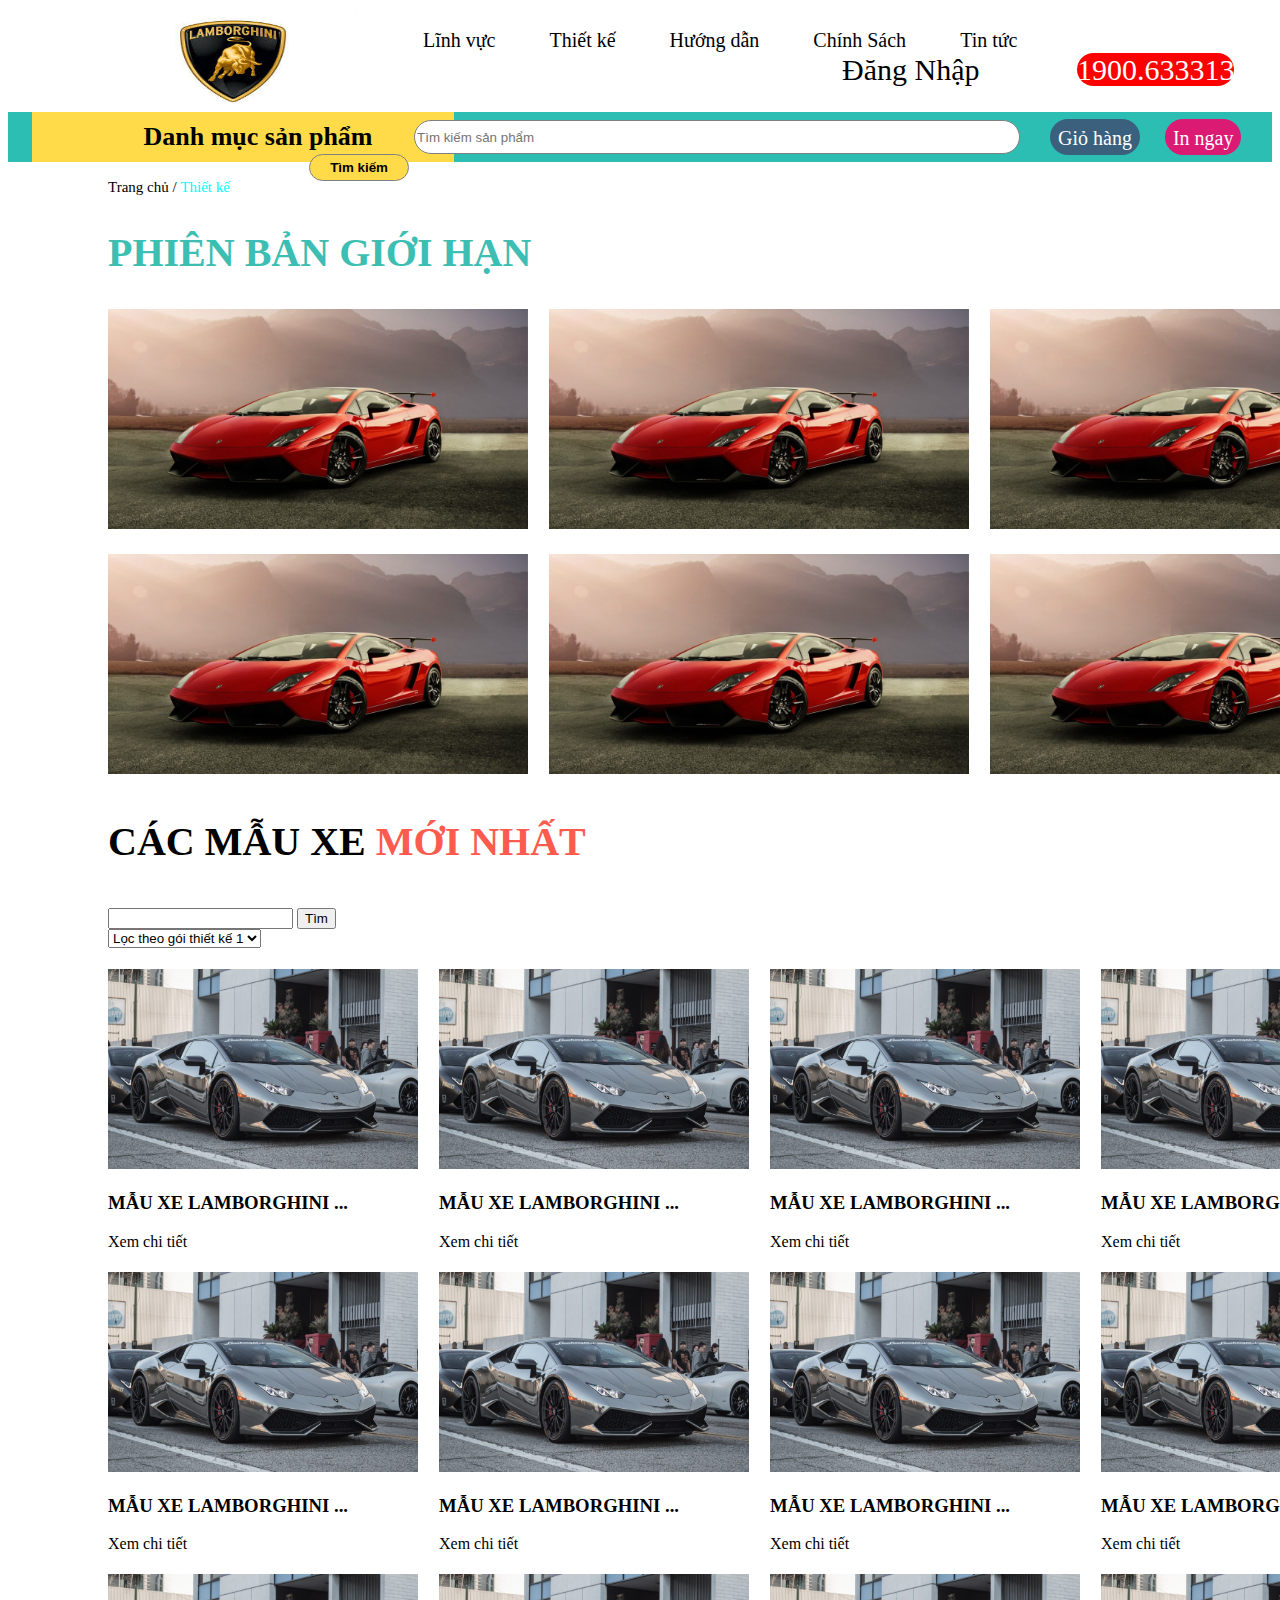
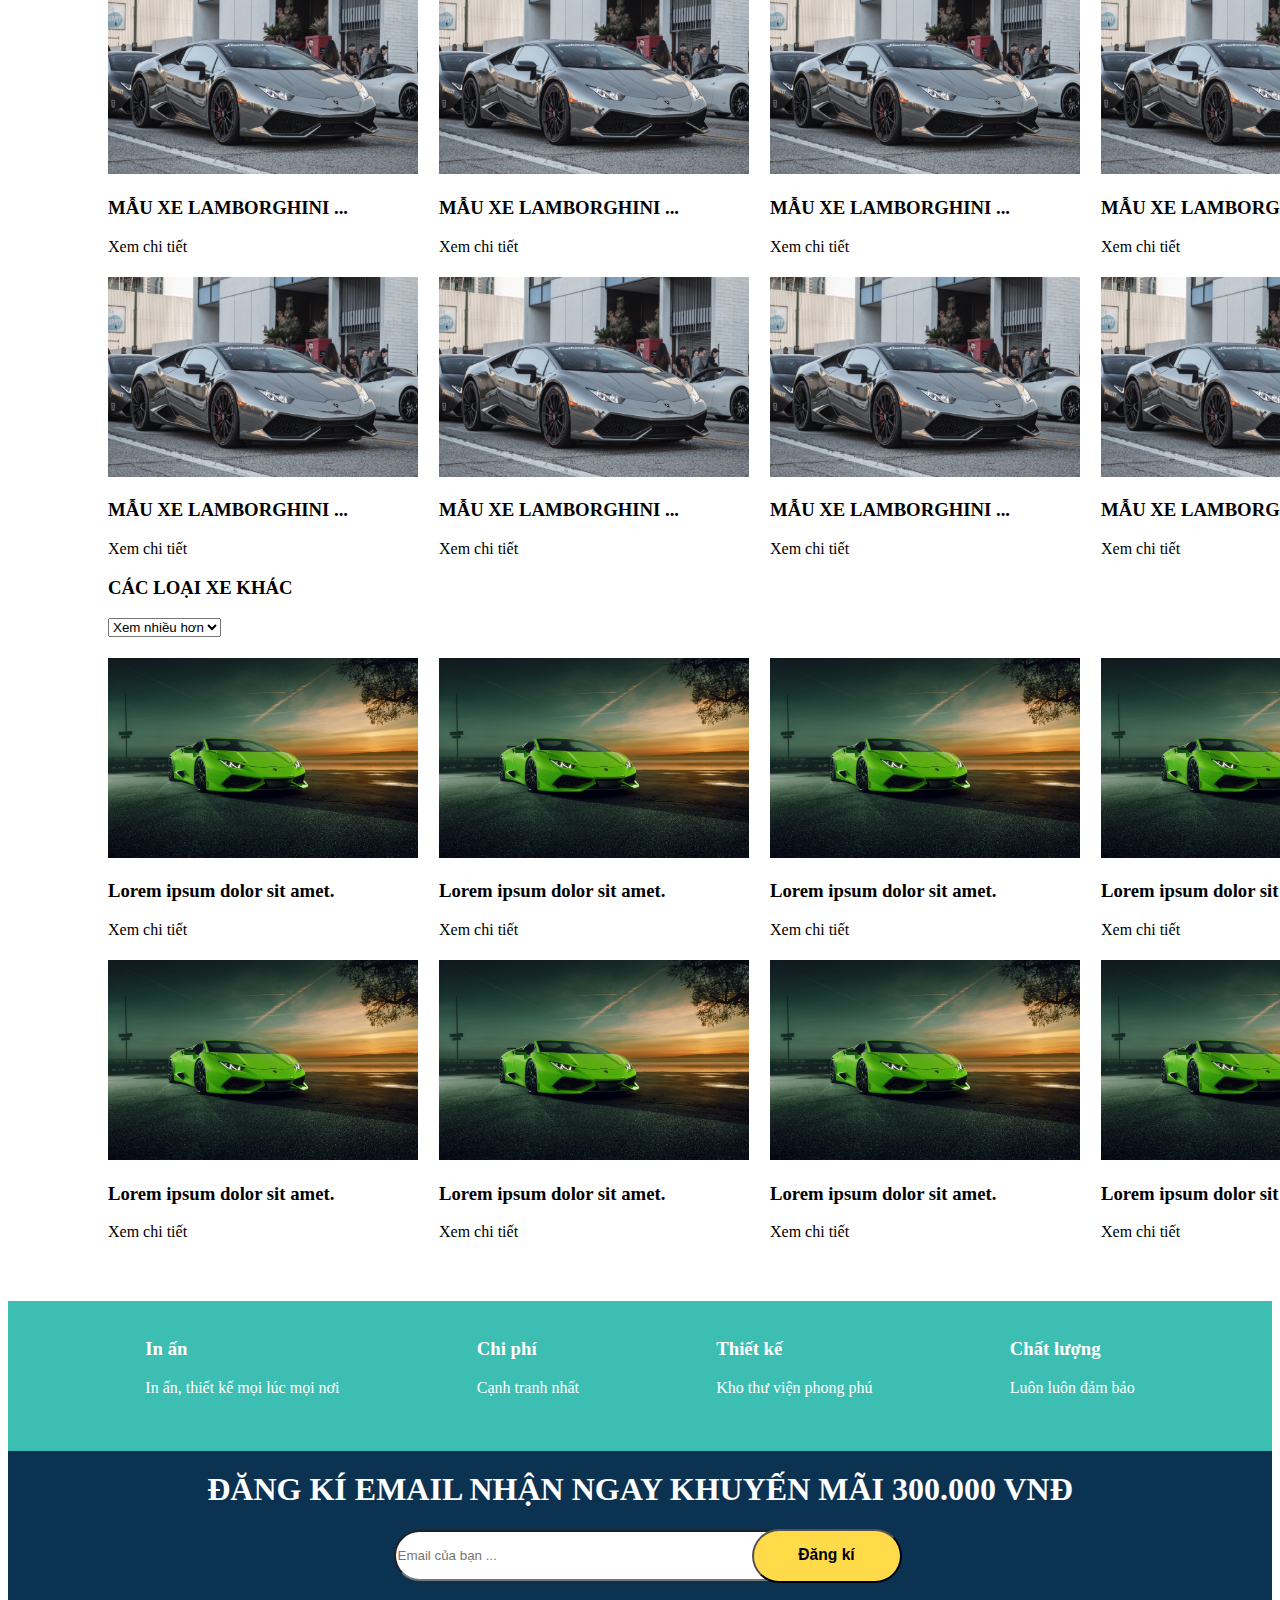
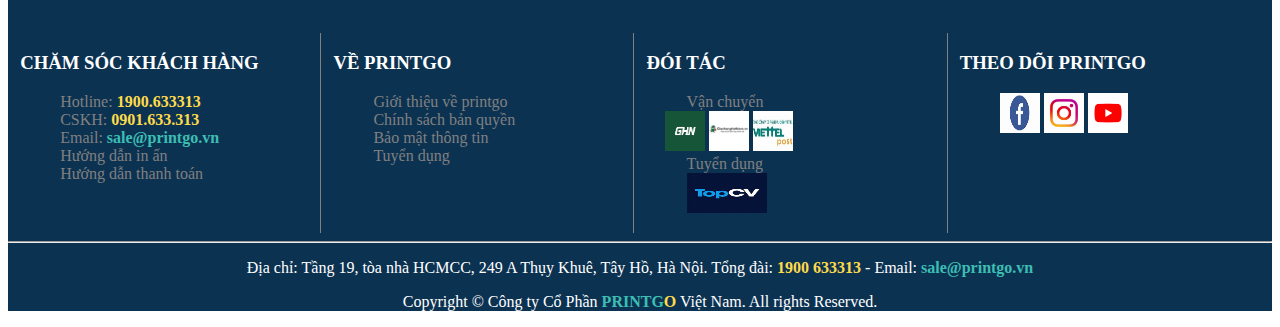
==== index.html @ fec05b0a "first commit" ====
<!DOCTYPE html>
<html lang="en">
<head>
    <meta charset="UTF-8">
    <meta name="viewport" content="width=device-width, initial-scale=1.0">
    <title>Bài Tập</title>
    <link rel="stylesheet" href="styles/styles.css">
</head>
<body>
    <!--  Phần HEADER  -->
    <header class="header">
        <div id="headerTop">
            <div class="logo">
                <img src="images/logolambo.jpg" alt="" width="250px" height="100px">
            </div>
            <div class="menu">
                <ul class="menuHeader">
                   <li > <a href="#">Lĩnh vực</a> 
                        
                   </li>
                   <li> <a href="#">Thiết kế</a> </li>
                   <li> <a href="#">Hướng dẫn</a> </li>
                   <li> <a href="#">Chính Sách</a> </li>
                   <li> <a href="#">Tin tức</a> </li>
                </ul>
            </div>
            <div class="login">
                <div class="loginLeft">
                    <a href="#">
                        Đăng Nhập
                    </a>
                </div>
                <div class="loginContact">
                    <a href="#"> 1900.633313 </a>
                </div>
            </div>
        </div>
        <div class="headerBottom">
            <div class="list">
                <a href="#"> <i class="fa fa-bars" aria-hidden="true"></i><b>Danh mục sản phẩm</b> </a>
            </div>
           <div class="headerRight">
                <div class="search">
                    <form id="searchFomr" action="">
                            <input id="searchInput" type="text" name="search" placeholder="Tìm kiếm sản phẩm">
                            <button id="searchButton">
                                <b>Tìm kiếm</b>
                            </button>
                    </form>
                </div>
                <div class="order">
                    <a class="textOrderPrint"  href="#"> Giỏ hàng </a>
                </div>
                <div class="print">
                        <a class="textOrderPrint" href="#"> In ngay </a>
                </div>
           </div>
        </div>
    
    </header>
    <!-- Hết phần HEADER -->
    <!-- BODY CONTENT -->
    <div class="bodyContent">
        <div class="home">
            <ul class="homeTop">
                <li>
                    <a href="#"> Trang chủ  / </a>
                </li>
                <li>
                    <a href="#"> <span id="design">Thiết kế</span> </a>
                </li>   
            </ul>
        </div>
        <div class="titleProduct">
            <h2 >
                PHIÊN BẢN GIỚI HẠN
            </h2>
        </div>
        <!--  contentOne  -->
        <div class="contentOne">
            <div class="rowOne">
                <div class="productOne">
                    <div class="productOneImg">
                        <a href="#"><img src="images/2.jpg" alt="siêu xe" width="420px" height="220px" >
                            <div class="oneImgTitle">

                            </div>
                        </a>
                    </div>
                    
                </div>
                <div class="productTwo">
                    <a href="#"><img src="images/2.jpg" alt="siêu xe" width="420px" height="220px"></a>
                </div>
                <div class="productThree">
                    <a href="#"><img src="images/2.jpg" alt="siêu xe"width="420px" height="220px"></a>
                </div>
            </div>
            <div class="rowTwo">
                <div class="productFour">
                    <a href="#"><img src="images/2.jpg" alt="siêu xe"width="420px" height="220px"></a>
                </div>
                <div class="productFive">
                    <a href="#"><img src="images/2.jpg" alt="siêu xe" width="420px" height="220px"></a>
                </div>
                <div class="productSix">
                    <a href="#"><img src="images/2.jpg" alt="siêu xe" width="420px" height="220px"></a>
                </div>
            </div>
            
        </div>
        <!-- END contentOne -->
        <!-- contentTwo -->
        <div class="contentTwo">
            <div class="contentTwoTop">
                <div class="titleLeft">
                    <h3> CÁC MẪU XE <span id="styleTitle">MỚI NHẤT</span> </h3>
                </div>
                <div class="titleRight">
                    
                        <form class="searchLeft" action="">
                            <input type="text" name="click">
                            <button>Tìm</button>
                        </form>
                    
                    <div class="titleSelect">
                        <select class="seclectRight" name="" id="">
                            <option value="Lọc theo gói thiết kế 1"> Lọc theo gói thiết kế 1 </option>
                            <option value="Lọc theo gói thiết kế 2">Lọc theo gói thiết kế 2</option>
                            <option value="Lọc theo gói thiết kế 3">Lọc theo gói thiết kế 3</option>
                        </select>
                    </div>
                </div>
            </div>
        </div>
            <div class="contentTwoRow">
                <div class="twoRowOne">
                    <div class="twoProductOne">
                        <div class="twoProductImg">
                            <a href="#"><img src="images/3.jpg" alt="siêu xe" width="310px" height="200px"></a>
                        </div>
                        <div class="twoProductTitle">
                            <h3> MẪU XE LAMBORGHINI ...</h3>
                            <div class="titleBottom">
                                <a class="link" href="#"> Xem chi tiết  </a>
                            </div>
                        </div>
                    </div>
                    <div class="twoProductOne">
                        <div class="twoProductImg">
                            <a href="#"><img src="images/3.jpg" alt="siêu xe" width="310px" height="200px"></a>
                        </div>
                        <div class="twoProductTitle">
                            <h3> MẪU XE LAMBORGHINI ...</h3>
                            <div class="titleBottom">
                                <a class="link" href="#"> Xem chi tiết </a>
                            </div>
                        </div>
                    </div>
                    <div class="twoProductOne">
                        <div class="twoProductImg">
                            <a href="#"><img src="images/3.jpg" alt="siêu xe" width="310px" height="200px"></a>
                        </div>
                        <div class="twoProductTitle">
                            <h3> MẪU XE LAMBORGHINI ...</h3>
                            <div class="titleBottom">
                                <a  class="link" href="#"> Xem chi tiết </a>
                            </div>
                        </div>
                    </div>
                    <div class="twoProductOne">
                        <div class="twoProductImg">
                            <a href="#"><img src="images/3.jpg" alt="siêu xe" width="310px" height="200px"></a>
                        </div>
                        <div class="twoProductTitle">
                            <h3> MẪU XE LAMBORGHINI ...</h3>
                            <div class="titleBottom">
                                <a class="link" href="#"> Xem chi tiết </a>
                            </div>
                        </div>
                    </div>
                </div>
                <div class="twoRowOne">
                    <div class="twoProductOne">
                        <div class="twoProductImg">
                            <a href="#"><img src="images/3.jpg" alt="siêu xe" width="310px" height="200px"></a>
                        </div>
                        <div class="twoProductTitle">
                            <h3> MẪU XE LAMBORGHINI ...</h3>
                            <div class="titleBottom">
                                <a class="link" href="#"> Xem chi tiết </a>
                            </div>
                        </div>
                    </div>
                    <div class="twoProductOne">
                        <div class="twoProductImg">
                            <a href="#"><img src="images/3.jpg" alt="siêu xe" width="310px" height="200px"></a>
                        </div>
                        <div class="twoProductTitle">
                            <h3> MẪU XE LAMBORGHINI ...</h3>
                            <div class="titleBottom">
                                <a class="link" href="#"> Xem chi tiết </a>
                            </div>
                        </div>
                    </div>
                    <div class="twoProductOne">
                        <div class="twoProductImg">
                            <a href="#"><img src="images/3.jpg" alt="siêu xe" width="310px" height="200px"></a>
                        </div>
                        <div class="twoProductTitle">
                            <h3> MẪU XE LAMBORGHINI ...</h3>
                            <div class="titleBottom">
                                <a class="link" href="#"> Xem chi tiết </a>
                            </div>
                        </div>
                    </div>
                    <div class="twoProductOne">
                        <div class="twoProductImg">
                            <a href="#"><img src="images/3.jpg" alt="siêu xe" width="310px" height="200px"></a>
                        </div>
                        <div class="twoProductTitle">
                            <h3> MẪU XE LAMBORGHINI ...</h3>
                            <div class="titleBottom">
                                <a class="link" href="#"> Xem chi tiết </a>
                            </div>
                        </div>
                    </div>
                </div>
                <class class="twoRowOne">
                    <div class="twoProductOne">
                        <div class="twoProductImg">
                            <a href="#"><img src="images/3.jpg" alt="siêu xe" width="310px" height="200px"></a>
                        </div>
                        <div class="twoProductTitle">
                            <h3> MẪU XE LAMBORGHINI ...</h3>
                            <div class="titleBottom">
                                <a class="link" href="#"> Xem chi tiết </a>
                            </div>
                        </div>
                    </div>
                    <div class="twoProductOne">
                        <div class="twoProductImg">
                            <a href="#"><img src="images/3.jpg" alt="siêu xe" width="310px" height="200px"></a>
                        </div>
                        <div class="twoProductTitle">
                            <h3> MẪU XE LAMBORGHINI ...</h3>
                            <div class="titleBottom">
                                <a class="link" href="#">Xem chi tiết </a>
                            </div>
                        </div>
                    </div>
                    <div class="twoProductOne">
                        <div class="twoProductImg">
                            <a href="#"><img src="images/3.jpg" alt="siêu xe" width="310px" height="200px"></a>
                        </div>
                        <div class="twoProductTitle">
                            <h3> MẪU XE LAMBORGHINI ...</h3>
                            <div class="titleBottom">
                                <a class="link" href="#"> Xem chi tiết </a>
                            </div>
                        </div>
                    </div>
                    <div class="twoProductOne">
                    <div class="twoProductImg">
                        <a href="#"><img src="images/3.jpg" alt="siêu xe" width="310px" height="200px"></a>
                    </div>
                    <div class="twoProductTitle">
                        <h3> MẪU XE LAMBORGHINI ...</h3>
                        <div class="titleBottom">
                            <a class="link" href="#"> Xem chi tiết</a>
                        </div>
                    </div>
                </div>
                </class>
            </div>
            <div class="twoRowOne">
                    <div class="twoProductOne">
                        <div class="twoProductImg">
                            <a href="#"><img src="images/3.jpg" alt="siêu xe" width="310px" height="200px"></a>
                        </div>
                        <div class="twoProductTitle">
                            <h3> MẪU XE LAMBORGHINI ...</h3>
                            <div class="titleBottom">
                                <a class="link" href="#"> Xem chi tiết </a>
                            </div>
                        </div>
                    </div>
                    <div class="twoProductOne">
                        <div class="twoProductImg">
                            <a href="#"><img src="images/3.jpg" alt="siêu xe" width="310px" height="200px"></a>
                        </div>
                        <div class="twoProductTitle">
                            <h3> MẪU XE LAMBORGHINI ...</h3>
                            <div class="titleBottom">
                                <a class="link" href="#"> Xem chi tiết</a>
                            </div>
                        </div>
                    </div>
                    <div class="twoProductOne">
                        <div class="twoProductImg">
                            <a href="#"><img src="images/3.jpg" alt="siêu xe" width="310px" height="200px"></a>
                        </div>
                        <div class="twoProductTitle">
                            <h3> MẪU XE LAMBORGHINI ...</h3>
                            <div class="titleBottom">
                                <a class="link" href="#"> Xem chi tiết </a>
                            </div>
                        </div>
                    </div>
                    <div class="twoProductOne">
                        <div class="twoProductImg">
                            <a href="#"><img src="images/3.jpg" alt="siêu xe" width="310px" height="200px"></a>
                        </div>
                        <div class="twoProductTitle">
                            <h3> MẪU XE LAMBORGHINI ...</h3>
                            <div class="titleBottom">
                                <a class="link" href="#"> Xem chi tiết </a>
                            </div>
                        </div>
                    </div>
            </div>
        
        <!-- END contentTwo -->
            <!-- contentThree -->
       
        <div class="contentThree">
            <div class="contentThreeTop">
                <div class="threeTopLeft">
                    <h3> CÁC LOẠI XE KHÁC </h3>
                </div>
                <div class="threeTopRight">
                    <div class="contentSeclect">
                         <select name="" id="">
                            <option value="#"> <a  href="#"> Xem nhiều hơn </a></option>
                         </select>
                    </div>
                </div>
            </div>
            <div class="threeRowOne">
                <div class="threeProductOne">
                    <div class="threeProductImg">
                        <a href="#"><img src="images/4.jpg" alt="siêu xe" width="310px" height="200px"></a>
                    </div>
                    <div class="threeproductTitle">
                        <h3> Lorem ipsum dolor sit amet.</h3>
                        <div class="titleDesign">
                            <a class="link" href="#"> Xem chi tiết </a>
                        </div>
                    </div>
                </div>
                <div class="threeProductOne">
                    <div class="threeProductImg">
                        <a href="#"><img src="images/4.jpg" alt="siêu xe" width="310px" height="200px"></a>
                    </div>
                    <div class="threeproductTitle">
                        <h3> Lorem ipsum dolor sit amet.</h3>
                        <div class="titleDesign">
                            <a class="link" href="#"> Xem chi tiết </a>
                        </div>
                    </div>
                </div>
                <div class="threeProductOne">
                    <div class="threeProductImg">
                        <a href="#"><img src="images/4.jpg" alt="siêu xe" width="310px" height="200px"></a>
                    </div>
                    <div class="threeproductTitle">
                        <h3> Lorem ipsum dolor sit amet.</h3>
                        <div class="titleDesign">
                            <a class="link" href="#"> Xem chi tiết </a>
                        </div>
                    </div>
                </div>
                <div class="threeProductOne">
                    <div class="threeProductImg">
                        <a href="#"><img src="images/4.jpg" alt="siêu xe" width="310px" height="200px"></a>
                    </div>
                    <div class="threeproductTitle">
                        <h3> Lorem ipsum dolor sit amet.</h3>
                        <div class="titleDesign">
                            <a class="link" href="#"> Xem chi tiết </a>
                        </div>
                    </div>
                </div>
            </div>
            <div class="threeRowOne">
                <div class="threeProductOne">
                    <div class="threeProductImg">
                        <a href="#"><img src="images/4.jpg" alt="siêu xe" width="310px" height="200px"></a>
                    </div>
                    <div class="threeproductTitle">
                        <h3> Lorem ipsum dolor sit amet.</h3>
                        <div class="titleDesign">
                            <a class="link" href="#"> Xem chi tiết </a>
                        </div>
                    </div>
                </div>
                <div class="threeProductOne">
                    <div class="threeProductImg">
                        <a href="#"><img src="images/4.jpg" alt="siêu xe" width="310px" height="200px"></a>
                    </div>
                    <div class="threeproductTitle">
                        <h3> Lorem ipsum dolor sit amet.</h3>
                        <div class="titleDesign">
                            <a class="link" href="#"> Xem chi tiết </a>
                        </div>
                    </div>
                </div>
                <div class="threeProductOne">
                    <div class="threeProductImg">
                        <a href="#"><img src="images/4.jpg" alt="siêu xe" width="310px" height="200px"></a>
                    </div>
                    <div class="threeproductTitle">
                        <h3> Lorem ipsum dolor sit amet.</h3>
                        <div class="titleDesign">
                            <a class="link" href="#"> Xem chi tiết </a>
                        </div>
                    </div>
                </div>
                <div class="threeProductOne">
                    <div class="threeProductImg">
                        <a href="#"><img src="images/4.jpg" alt="siêu xe" width="310px" height="200px"></a>
                    </div>
                    <div class="threeproductTitle">
                        <h3> Lorem ipsum dolor sit amet.</h3>
                        <div class="titleDesign">
                            <a class="link" href="#"> Xem chi tiết </a>
                        </div>
                    </div>
                </div>
            </div>
        </div>
    </div>
        <!-- END contentThree -->
    </div>
    <!-- END BODY CONTENT  -->
    <!-- FOOTER -->
    <footer class="botWed">
        <div class="footerTop">
            <div class="footerPrint">
                <img src="" alt="">
                <h3> In ấn </h3>
                <p>In ấn, thiết kế mọi lúc mọi nơi</p>
            </div>
            <div class="footerCost">
                <img src="" alt="">
                <h3> Chi phí  </h3>
                <p> Cạnh tranh nhất </p>
            </div>
            <div class="footerDesign">
                <img src="" alt="">
                <h3> Thiết kế  </h3>
                <p> Kho thư viện phong phú </p>
            </div>
            <div class="footerQuality">
                <img src="" alt="">
                <h3> Chất lượng  </h3>
                <p> Luôn luôn đảm bảo </p>
            </div>            
        </div>
        <div class="footerBottom">
            <div class="footerEmail">
                <div class="footerContent">
                    <h1>
                        ĐĂNG KÍ EMAIL NHẬN NGAY KHUYẾN MÃI 300.000 VNĐ
                    </h1>                 
                </div>
                <div class="footerRegistration">
                    <form class="footerForm" action="">
                        <input id="input" type="text" name="click" placeholder="Email của bạn ...">
                        <button class="footerFormButtom">
                           <h3 id="registration">Đăng kí</h3>
                        </button>
                    </form>
                </div>
            </div>
            <div class="footerContact">   
                    <div class="columnOne">
                        <div class="columnOneTop">
                            <h3> CHĂM SÓC KHÁCH HÀNG </h3>
                        </div>
                        <div class="columnOneBottom">
                            <ul>
                                <li> <a href="#">Hotline: <span class="span"> 1900.633313</span> </a> </li>
                                <li> <a href="#"> CSKH: <span class="span">0901.633.313</span> </a>  </li>
                                <li> <a href="#"> Email: <span class="spanAqua">sale@printgo.vn</span> </a> </li>
                                <li> <a href="#"> Hướng dẫn in ấn</a>  </li>
                                <li> <a href="#">Hướng dẫn thanh toán</a> </li>
                            </ul>
                        </div>
                    </div>
                    <div class="columnTwo">
                        <div class="columnTwoTop">
                            <h3> VỀ PRINTGO </h3>
                        </div>
                        <div class="columnTwoBottom">
                            <ul>
                                <li><a href="#"> Giới thiệu về printgo </a></li>
                                <li><a href="#"> Chính sách bản quyền </a></li>
                                <li><a href="#"> Bảo mật thông tin </a></li>
                                <li><a href="#"> Tuyển dụng </a></li>
                            </ul>
                        </div>
                    </div>
                    <div class="columnThree">
                        <div class="columnThreeTop">
                            <h3> ĐÓI TÁC </h3>
                        </div>
                        <div class="columnThreeBottom">
                            <ul>
                                <li><a href="#"> Vận chuyển </a></li>
                                <li id="transport"> <img src="images/logo.jpg" alt="logo" width="40px" height="40px">
                                    <img src="images/logo1.jpg" alt="logo" width="40px" height="40px">
                                    <img src="images/logo2.jpg" alt="logo" width="40px" height="40px">
                                </li>
                                <li><a href="#"> Tuyển dụng </a></li>
                                <li><img src="images/logo3.jpg" alt="logo" width="80px" height="40px"></li>
                            </ul>
                        </div>
                    </div>
                    <div class="columnFour">
                        <div class="columnFourTop">
                            <h3> THEO DÕI PRINTGO </h3>
                        </div>    
                        <div class="columnFourBottom">
                            <ul>
                                <li>
                                    <img src="images/logo4.jpg" alt="logo" width="40px" height="40px">
                                    <img src="images/logo5.jpg" alt="logo" width="40px" height="40px">
                                    <img src="images/logo6.png" alt="logo" width="40px" height="40px">
                                </li>
                            </ul>
                        </div>            
                    </div>              
            </div>  <hr>
            <div class="contact">
                <p>Địa chỉ: Tầng 19, tòa nhà HCMCC, 249 A Thụy Khuê, Tây Hồ, Hà Nội. Tổng đài: <span class="span">1900 633313</span> - Email: <span class="spanAqua">sale@printgo.vn</span></p>
                <p> Copyright © Công ty Cổ Phần <span class="spanAqua">PRINTG</span><span class="span">O</span>  Việt Nam. All rights Reserved. </p>
            </div>
        </div>
    </footer>
    <!-- END FOOTER -->   
</body>
</html>
---- styles/styles.css ----
.header{
    width: 100%;
}
.logo{
    float: left;
    margin-left: 100px;
}

.menu{
    float: left;  
    width: 800px;
    height: 30px; 
    margin-top: 5px;
}
.menu .menuHeader li {
    ;float: left
    list-style: none;
    display: inline-block;
    
}
.menu .menuHeader li a{
    padding: 25px;
    text-decoration: none;
    font-size: 20px;
    color: black;
    font-family: Cambria, Cochin, Georgia, Times, 'Times New Roman', serif;
}
.menu .menuHeader li a:hover {
    color: red;
    text-decoration: underline;
}

.login{
    float: right;
    width: 300px;
    height: 50px;
    margin-top: 10px;
}
.login .loginLeft{
    float: left;   
}
.loginLeft a{
    margin-left: -130px;
    margin-right: 40px;
    color: black;
    font-weight: 20px;
}
.loginLeft a:hover{
    color: red;
}
.loginContact a , .loginLeft a{
    text-decoration: none;
    font-size: 30px;
}
.loginContact a{
    background-color: red;
    color: #fff;
    border-radius: 20px;
}
.headerBottom{
    clear: both;
}
.headerBottom{
    width: 100%;
    height: 50px;
    display: flex;
    justify-content: space-evenly;
    background-color: #2dbeb3;
}
.list {
    background-color: #ffdb4a;
    margin-right: 500px;
    width: 300px;
    padding: 10px;
    padding-left: 112px;
    font-size: 26px;
    margin-left: -7px;
}
.list a{
    text-decoration: none;
    color: black;
}
.headerRight{
    display: flex;
    float: right;
    margin-left: 250px;
}
.search{
    display: inline-block;
    margin-left: -820px;
}
#searchInput{
    width: 600px;
    height: 30px;
    margin-top: 8px;
    border-radius: 20px;
    border: 1px solid gray;
}
#searchButton{
    width: 100px;
    height:27px ;
    border-radius: 20px;
    border: 1px solid gray;
    margin-left: -105px;
    background-color: #ffdb4a;
}
.print{
    padding: 8px;
    background-color: rgb(219, 26, 116);
    margin-left: 25px;
    font-size: 20px;
    margin-top: 7px;
    margin-bottom: 7px;
    border-radius: 20px;

}
.order{
    padding: 8px;
    background-color: #3a607d;
    margin-left: 30px;
    font-size: 20px;
    margin-top: 7px;
    margin-bottom: 7px;
    border-radius: 20px;
}
.textOrderPrint{
    color: #fff;
    text-decoration: none;
}

.bodyContent{
    clear: both;
    margin-left: 100px;
    margin-right: 100px;
}
.homeTop li{
  
    margin: 10px 0px;
    padding: 0px;
    display: inline;
   
}
.homeTop{
    clear: both;
    padding: 0px;
}
.homeTop li a{
    text-decoration: none;
    font-size: 15px;
    color: black;
}
#design{
    color: aqua;
}
.titleProduct h2{
    color: #3cbeb3;
    font-size: 40px;
}
.rowOne{
    display: flex;   
}
.productOne , .productTwo , .productThree{
    margin-right: 21px;
}
.rowTwo{
    display: flex;   
}
.productFour , .productFive , .productSix{
    margin-right: 21px;
    margin-top: 21px;
}



.titleLeft h3{
    width: 500px;
    height: 50px;
}



.twoRowOne{
    display: flex;
}
.twoProductOne{
    margin-right: 21px;
    margin-top: 21px;
}

.contentTwoTop .titleLeft h3{
    font-size: 40px;
}
#styleTitle{
    color: #fd5b4e;
}

.threeRowOne{
    display: flex;
}
.threeProductOne{
    margin-right: 21px;
    margin-top: 21px;
}

.botWed{
    width: 100%;
}
.botWed .footerTop{
    width: 100%;
    height: 150px;
    display: flex;
    flex-direction: row;
    background-color: #3cbeb3;
    justify-content: space-evenly;
    margin-top: 60px;
    color: #fff;
}
.botWed .footerBottom{
    background-color: rgb(12, 50, 82);
    margin-top: -22px;
}
.footerEmail .footerContent h1{
    padding-top: 20px;
    display: flex;
    justify-content: space-evenly;
    color: #fff;
}
.footerEmail .footerRegistration{
    display: flex;
    justify-content: space-evenly;
}
.footerEmail .footerRegistration .footerForm #input{
    width: 450px;
    height: 45px;
    border-radius: 40px;
    margin-left: 15px;
}
.footerEmail .footerRegistration .footerFormButtom{
    width: 150px;
    height: 54px;
    border-radius: 30px;
    margin-left: -104px;
    background-color: #ffdb4a; 
}
.footerEmail .footerRegistration .footerFormButtom #registration{
    margin: -10px;
}
.footerContact{
    display: flex;
    justify-content: space-evenly;
    margin-top: 50px;
}
.columnOne , .columnTwo , .columnThree , .columnFour{
    width: 300px; 
    color: #fff ; 
}
.columnOne ul li , .columnTwo ul li, .columnThree ul li, .columnFour ul li{
    list-style: none;
}
.columnOne ul li a, .columnTwo ul li a, .columnThree ul li a, .columnFour ul li a{
    text-decoration: none;
    color: gray;
}
.columnOne , .columnTwo , .columnThree{
    border-right: 1px solid gray;
}
.contact p{
    text-align: center;
    color: #fff;
}
.link{
    text-decoration: none;
    color: black;
}
.span{
    color: #ffdb4a;
    font-weight: bold;
}
.spanAqua{
    color: #3cbeb3;
    font-weight: bold;
}
#transport{
    margin-left: -22px;
}
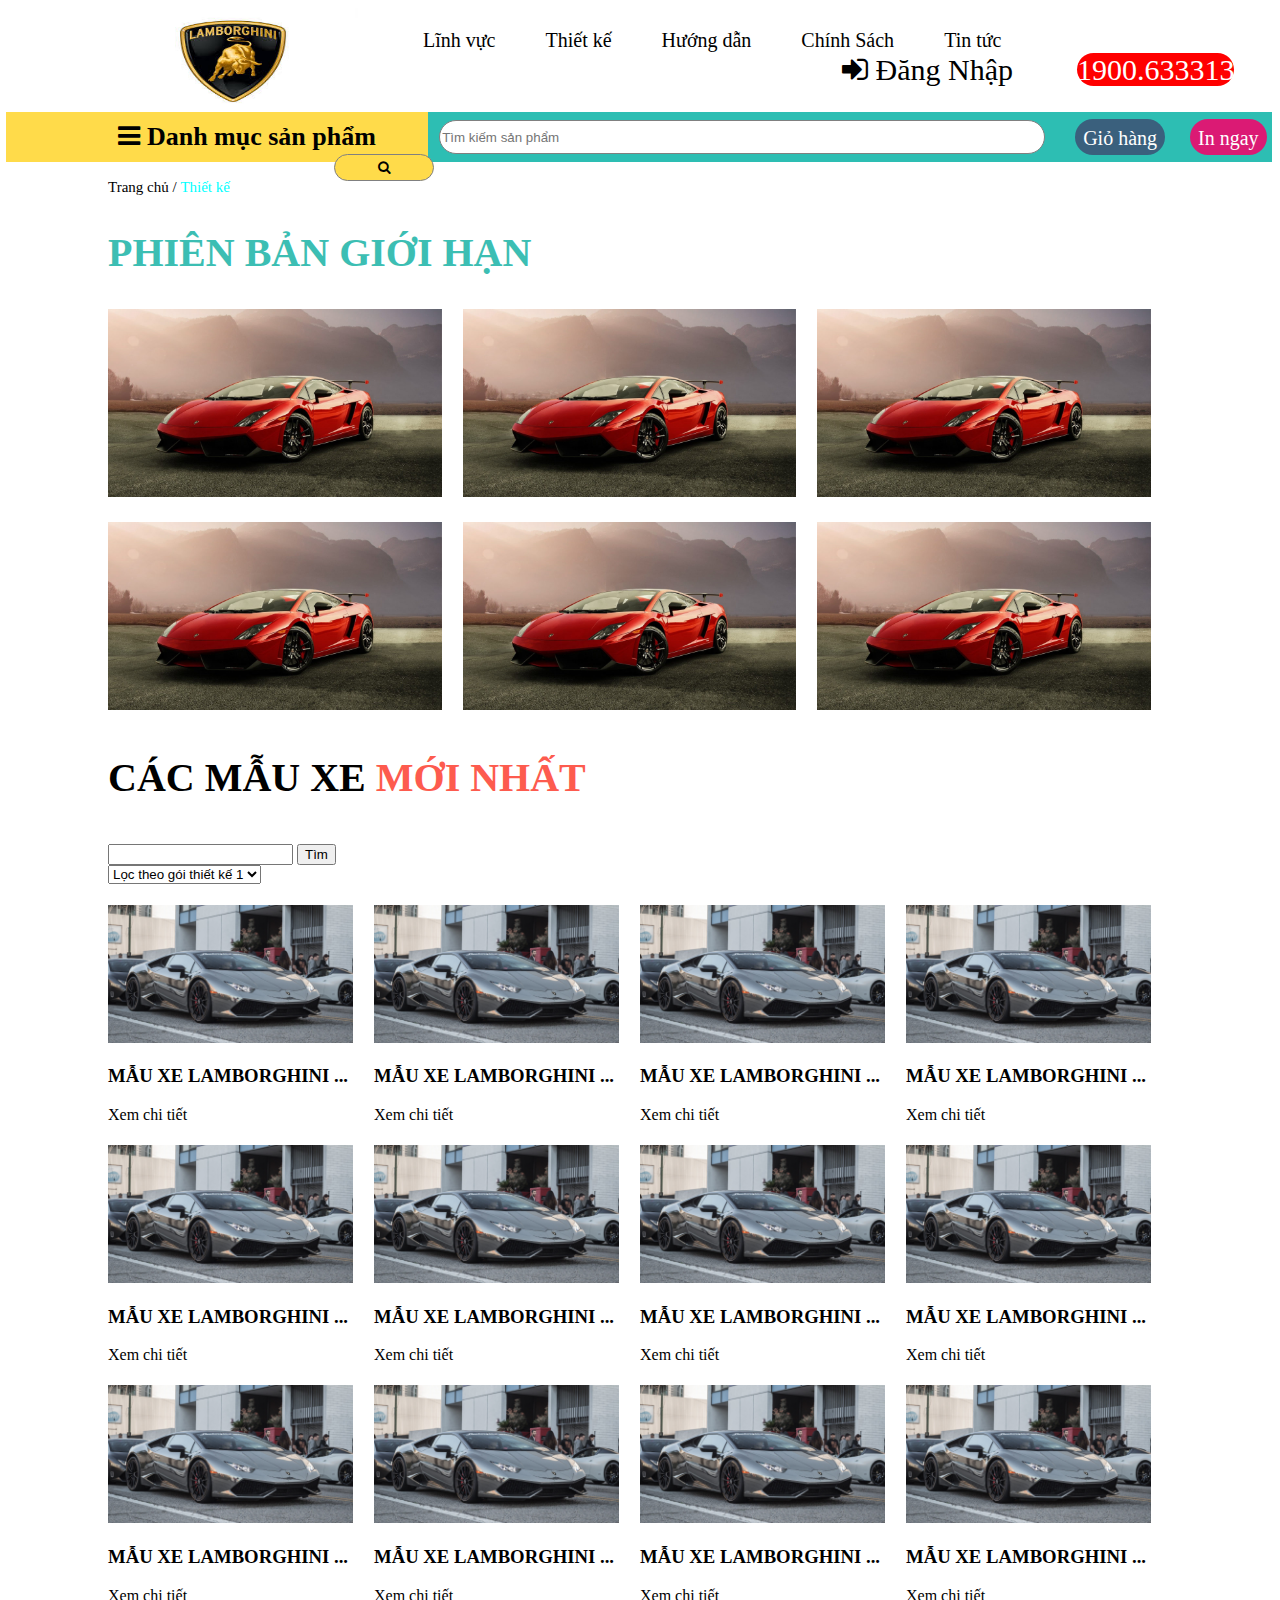
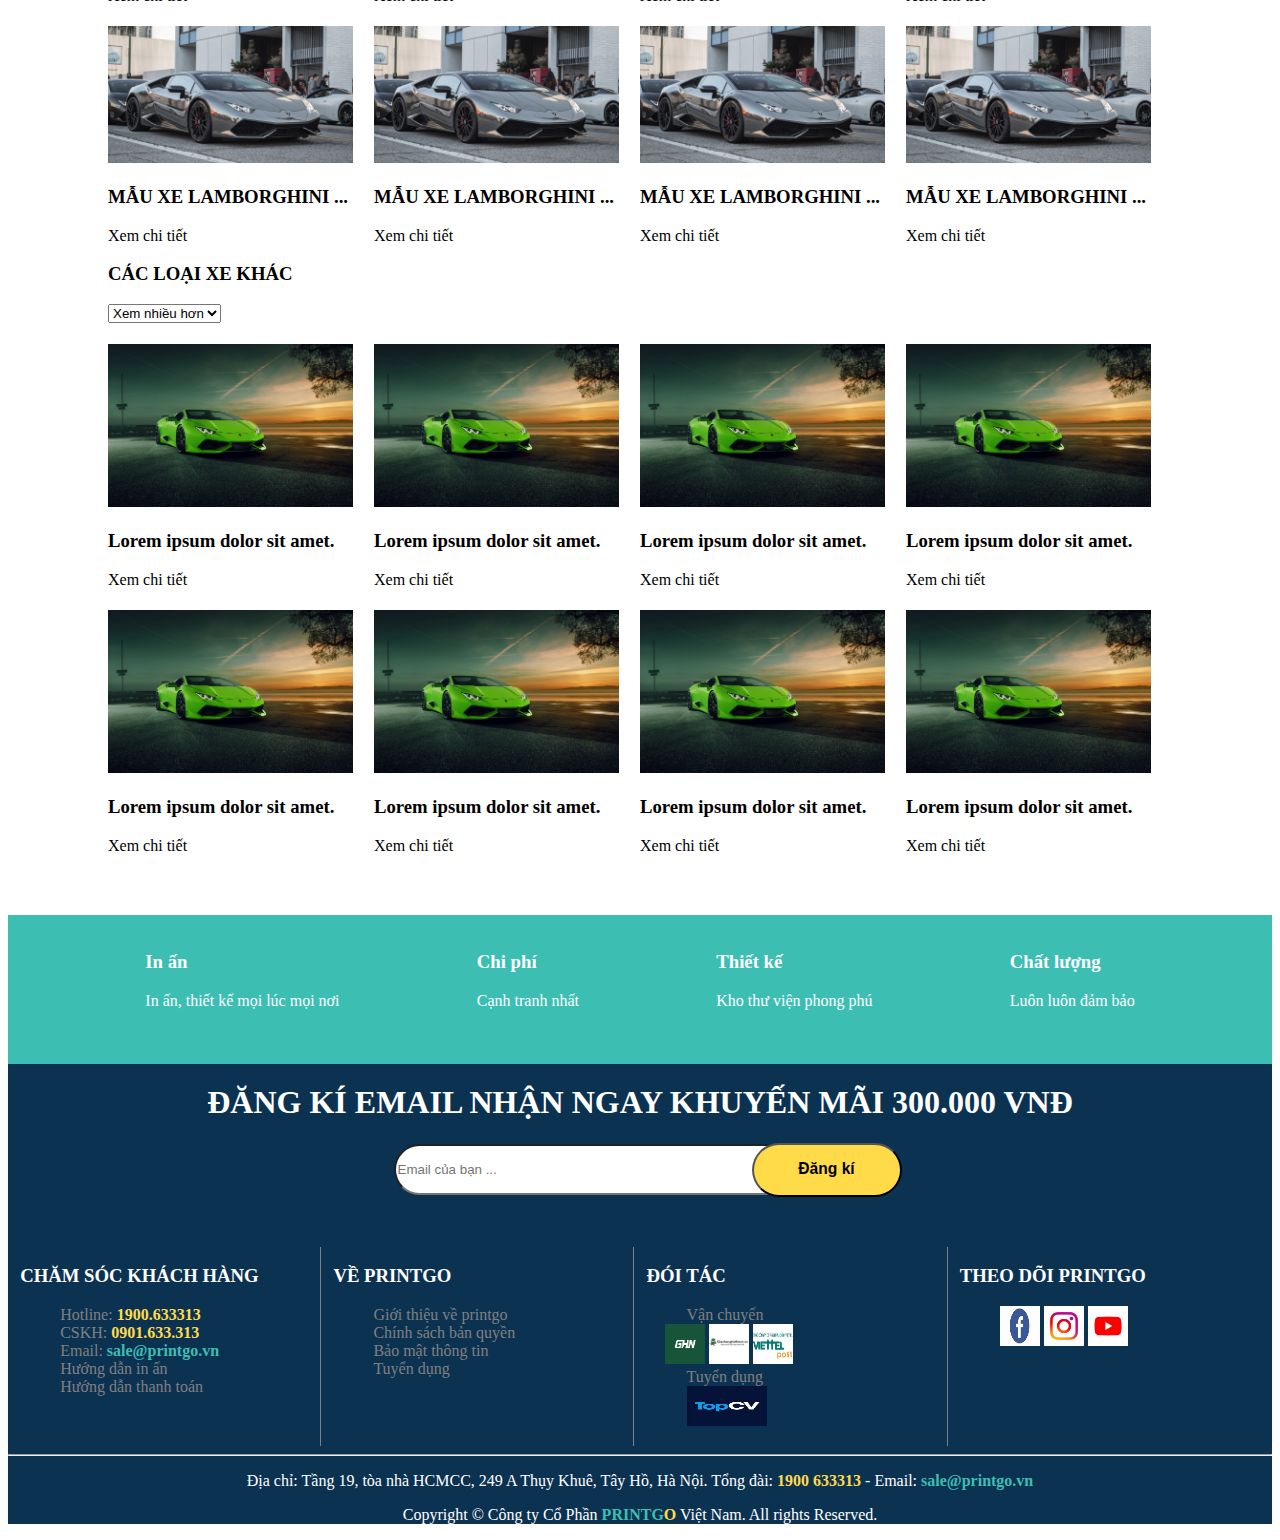
==== commit 82883af8: "update font litle css" ====
--- a/index.html
+++ b/index.html
@@ -3,8 +3,9 @@
 <head>
     <meta charset="UTF-8">
     <meta name="viewport" content="width=device-width, initial-scale=1.0">
-    <title>Bài Tập</title>
+    <title>Bài Tập Web</title>
     <link rel="stylesheet" href="styles/styles.css">
+    <link rel="stylesheet" href="font-awesome/css/font-awesome.min.css">
 </head>
 <body>
     <!--  Phần HEADER  -->
@@ -27,7 +28,7 @@
             <div class="login">
                 <div class="loginLeft">
                     <a href="#">
-                        Đăng Nhập
+                        <i class="fa fa-sign-in" aria-hidden="true"></i> Đăng Nhập
                     </a>
                 </div>
                 <div class="loginContact">
@@ -37,14 +38,14 @@
         </div>
         <div class="headerBottom">
             <div class="list">
-                <a href="#"> <i class="fa fa-bars" aria-hidden="true"></i><b>Danh mục sản phẩm</b> </a>
+                <a href="#"> <i class="fa fa-bars" aria-hidden="true"></i><b>    Danh mục sản phẩm</b> </a>
             </div>
            <div class="headerRight">
                 <div class="search">
                     <form id="searchFomr" action="">
                             <input id="searchInput" type="text" name="search" placeholder="Tìm kiếm sản phẩm">
                             <button id="searchButton">
-                                <b>Tìm kiếm</b>
+                                <i class="fa fa-search" aria-hidden="true"></i>
                             </button>
                     </form>
                 </div>
@@ -81,7 +82,7 @@
             <div class="rowOne">
                 <div class="productOne">
                     <div class="productOneImg">
-                        <a href="#"><img src="images/2.jpg" alt="siêu xe" width="420px" height="220px" >
+                        <a href="#"><img src="images/2.jpg" alt="siêu xe" class="sieu-xe" >
                             <div class="oneImgTitle">
 
                             </div>
@@ -90,21 +91,21 @@
                     
                 </div>
                 <div class="productTwo">
-                    <a href="#"><img src="images/2.jpg" alt="siêu xe" width="420px" height="220px"></a>
+                    <a href="#"><img src="images/2.jpg" alt="siêu xe" class="sieu-xe"></a>
                 </div>
                 <div class="productThree">
-                    <a href="#"><img src="images/2.jpg" alt="siêu xe"width="420px" height="220px"></a>
+                    <a href="#"><img src="images/2.jpg" alt="siêu xe"class="sieu-xe"></a>
                 </div>
             </div>
             <div class="rowTwo">
                 <div class="productFour">
-                    <a href="#"><img src="images/2.jpg" alt="siêu xe"width="420px" height="220px"></a>
+                    <a href="#"><img src="images/2.jpg" alt="siêu xe"class="sieu-xe"></a>
                 </div>
                 <div class="productFive">
-                    <a href="#"><img src="images/2.jpg" alt="siêu xe" width="420px" height="220px"></a>
+                    <a href="#"><img src="images/2.jpg" alt="siêu xe" class="sieu-xe"></a>
                 </div>
                 <div class="productSix">
-                    <a href="#"><img src="images/2.jpg" alt="siêu xe" width="420px" height="220px"></a>
+                    <a href="#"><img src="images/2.jpg" alt="siêu xe" class="sieu-xe"></a>
                 </div>
             </div>
             
@@ -137,7 +138,7 @@
                 <div class="twoRowOne">
                     <div class="twoProductOne">
                         <div class="twoProductImg">
-                            <a href="#"><img src="images/3.jpg" alt="siêu xe" width="310px" height="200px"></a>
+                            <a href="#"><img src="images/3.jpg" alt="siêu xe" class="sieu-xe"></a>
                         </div>
                         <div class="twoProductTitle">
                             <h3> MẪU XE LAMBORGHINI ...</h3>
@@ -148,18 +149,18 @@
                     </div>
                     <div class="twoProductOne">
                         <div class="twoProductImg">
-                            <a href="#"><img src="images/3.jpg" alt="siêu xe" width="310px" height="200px"></a>
-                        </div>
-                        <div class="twoProductTitle">
-                            <h3> MẪU XE LAMBORGHINI ...</h3>
-                            <div class="titleBottom">
-                                <a class="link" href="#"> Xem chi tiết </a>
-                            </div>
-                        </div>
-                    </div>
-                    <div class="twoProductOne">
-                        <div class="twoProductImg">
-                            <a href="#"><img src="images/3.jpg" alt="siêu xe" width="310px" height="200px"></a>
+                            <a href="#"><img src="images/3.jpg" alt="siêu xe" class="sieu-xe"></a>
+                        </div>
+                        <div class="twoProductTitle">
+                            <h3> MẪU XE LAMBORGHINI ...</h3>
+                            <div class="titleBottom">
+                                <a class="link" href="#"> Xem chi tiết </a>
+                            </div>
+                        </div>
+                    </div>
+                    <div class="twoProductOne">
+                        <div class="twoProductImg">
+                            <a href="#"><img src="images/3.jpg" alt="siêu xe" class="sieu-xe"></a>
                         </div>
                         <div class="twoProductTitle">
                             <h3> MẪU XE LAMBORGHINI ...</h3>
@@ -170,7 +171,7 @@
                     </div>
                     <div class="twoProductOne">
                         <div class="twoProductImg">
-                            <a href="#"><img src="images/3.jpg" alt="siêu xe" width="310px" height="200px"></a>
+                            <a href="#"><img src="images/3.jpg" alt="siêu xe" class="sieu-xe"></a>
                         </div>
                         <div class="twoProductTitle">
                             <h3> MẪU XE LAMBORGHINI ...</h3>
@@ -183,40 +184,40 @@
                 <div class="twoRowOne">
                     <div class="twoProductOne">
                         <div class="twoProductImg">
-                            <a href="#"><img src="images/3.jpg" alt="siêu xe" width="310px" height="200px"></a>
-                        </div>
-                        <div class="twoProductTitle">
-                            <h3> MẪU XE LAMBORGHINI ...</h3>
-                            <div class="titleBottom">
-                                <a class="link" href="#"> Xem chi tiết </a>
-                            </div>
-                        </div>
-                    </div>
-                    <div class="twoProductOne">
-                        <div class="twoProductImg">
-                            <a href="#"><img src="images/3.jpg" alt="siêu xe" width="310px" height="200px"></a>
-                        </div>
-                        <div class="twoProductTitle">
-                            <h3> MẪU XE LAMBORGHINI ...</h3>
-                            <div class="titleBottom">
-                                <a class="link" href="#"> Xem chi tiết </a>
-                            </div>
-                        </div>
-                    </div>
-                    <div class="twoProductOne">
-                        <div class="twoProductImg">
-                            <a href="#"><img src="images/3.jpg" alt="siêu xe" width="310px" height="200px"></a>
-                        </div>
-                        <div class="twoProductTitle">
-                            <h3> MẪU XE LAMBORGHINI ...</h3>
-                            <div class="titleBottom">
-                                <a class="link" href="#"> Xem chi tiết </a>
-                            </div>
-                        </div>
-                    </div>
-                    <div class="twoProductOne">
-                        <div class="twoProductImg">
-                            <a href="#"><img src="images/3.jpg" alt="siêu xe" width="310px" height="200px"></a>
+                            <a href="#"><img src="images/3.jpg" alt="siêu xe" class="sieu-xe"></a>
+                        </div>
+                        <div class="twoProductTitle">
+                            <h3> MẪU XE LAMBORGHINI ...</h3>
+                            <div class="titleBottom">
+                                <a class="link" href="#"> Xem chi tiết </a>
+                            </div>
+                        </div>
+                    </div>
+                    <div class="twoProductOne">
+                        <div class="twoProductImg">
+                            <a href="#"><img src="images/3.jpg" alt="siêu xe" class="sieu-xe"></a>
+                        </div>
+                        <div class="twoProductTitle">
+                            <h3> MẪU XE LAMBORGHINI ...</h3>
+                            <div class="titleBottom">
+                                <a class="link" href="#"> Xem chi tiết </a>
+                            </div>
+                        </div>
+                    </div>
+                    <div class="twoProductOne">
+                        <div class="twoProductImg">
+                            <a href="#"><img src="images/3.jpg" alt="siêu xe" class="sieu-xe"></a>
+                        </div>
+                        <div class="twoProductTitle">
+                            <h3> MẪU XE LAMBORGHINI ...</h3>
+                            <div class="titleBottom">
+                                <a class="link" href="#"> Xem chi tiết </a>
+                            </div>
+                        </div>
+                    </div>
+                    <div class="twoProductOne">
+                        <div class="twoProductImg">
+                            <a href="#"><img src="images/3.jpg" alt="siêu xe" class="sieu-xe"></a>
                         </div>
                         <div class="twoProductTitle">
                             <h3> MẪU XE LAMBORGHINI ...</h3>
@@ -229,18 +230,18 @@
                 <class class="twoRowOne">
                     <div class="twoProductOne">
                         <div class="twoProductImg">
-                            <a href="#"><img src="images/3.jpg" alt="siêu xe" width="310px" height="200px"></a>
-                        </div>
-                        <div class="twoProductTitle">
-                            <h3> MẪU XE LAMBORGHINI ...</h3>
-                            <div class="titleBottom">
-                                <a class="link" href="#"> Xem chi tiết </a>
-                            </div>
-                        </div>
-                    </div>
-                    <div class="twoProductOne">
-                        <div class="twoProductImg">
-                            <a href="#"><img src="images/3.jpg" alt="siêu xe" width="310px" height="200px"></a>
+                            <a href="#"><img src="images/3.jpg" alt="siêu xe" class="sieu-xe"></a>
+                        </div>
+                        <div class="twoProductTitle">
+                            <h3> MẪU XE LAMBORGHINI ...</h3>
+                            <div class="titleBottom">
+                                <a class="link" href="#"> Xem chi tiết </a>
+                            </div>
+                        </div>
+                    </div>
+                    <div class="twoProductOne">
+                        <div class="twoProductImg">
+                            <a href="#"><img src="images/3.jpg" alt="siêu xe" class="sieu-xe"></a>
                         </div>
                         <div class="twoProductTitle">
                             <h3> MẪU XE LAMBORGHINI ...</h3>
@@ -251,7 +252,7 @@
                     </div>
                     <div class="twoProductOne">
                         <div class="twoProductImg">
-                            <a href="#"><img src="images/3.jpg" alt="siêu xe" width="310px" height="200px"></a>
+                            <a href="#"><img src="images/3.jpg" alt="siêu xe" class="sieu-xe"></a>
                         </div>
                         <div class="twoProductTitle">
                             <h3> MẪU XE LAMBORGHINI ...</h3>
@@ -262,7 +263,7 @@
                     </div>
                     <div class="twoProductOne">
                     <div class="twoProductImg">
-                        <a href="#"><img src="images/3.jpg" alt="siêu xe" width="310px" height="200px"></a>
+                        <a href="#"><img src="images/3.jpg" alt="siêu xe" class="sieu-xe"></a>
                     </div>
                     <div class="twoProductTitle">
                         <h3> MẪU XE LAMBORGHINI ...</h3>
@@ -276,18 +277,18 @@
             <div class="twoRowOne">
                     <div class="twoProductOne">
                         <div class="twoProductImg">
-                            <a href="#"><img src="images/3.jpg" alt="siêu xe" width="310px" height="200px"></a>
-                        </div>
-                        <div class="twoProductTitle">
-                            <h3> MẪU XE LAMBORGHINI ...</h3>
-                            <div class="titleBottom">
-                                <a class="link" href="#"> Xem chi tiết </a>
-                            </div>
-                        </div>
-                    </div>
-                    <div class="twoProductOne">
-                        <div class="twoProductImg">
-                            <a href="#"><img src="images/3.jpg" alt="siêu xe" width="310px" height="200px"></a>
+                            <a href="#"><img src="images/3.jpg" alt="siêu xe" class="sieu-xe"></a>
+                        </div>
+                        <div class="twoProductTitle">
+                            <h3> MẪU XE LAMBORGHINI ...</h3>
+                            <div class="titleBottom">
+                                <a class="link" href="#"> Xem chi tiết </a>
+                            </div>
+                        </div>
+                    </div>
+                    <div class="twoProductOne">
+                        <div class="twoProductImg">
+                            <a href="#"><img src="images/3.jpg" alt="siêu xe" class="sieu-xe"></a>
                         </div>
                         <div class="twoProductTitle">
                             <h3> MẪU XE LAMBORGHINI ...</h3>
@@ -298,18 +299,18 @@
                     </div>
                     <div class="twoProductOne">
                         <div class="twoProductImg">
-                            <a href="#"><img src="images/3.jpg" alt="siêu xe" width="310px" height="200px"></a>
-                        </div>
-                        <div class="twoProductTitle">
-                            <h3> MẪU XE LAMBORGHINI ...</h3>
-                            <div class="titleBottom">
-                                <a class="link" href="#"> Xem chi tiết </a>
-                            </div>
-                        </div>
-                    </div>
-                    <div class="twoProductOne">
-                        <div class="twoProductImg">
-                            <a href="#"><img src="images/3.jpg" alt="siêu xe" width="310px" height="200px"></a>
+                            <a href="#"><img src="images/3.jpg" alt="siêu xe" class="sieu-xe"></a>
+                        </div>
+                        <div class="twoProductTitle">
+                            <h3> MẪU XE LAMBORGHINI ...</h3>
+                            <div class="titleBottom">
+                                <a class="link" href="#"> Xem chi tiết </a>
+                            </div>
+                        </div>
+                    </div>
+                    <div class="twoProductOne">
+                        <div class="twoProductImg">
+                            <a href="#"><img src="images/3.jpg" alt="siêu xe" class="sieu-xe"></a>
                         </div>
                         <div class="twoProductTitle">
                             <h3> MẪU XE LAMBORGHINI ...</h3>
@@ -339,40 +340,40 @@
             <div class="threeRowOne">
                 <div class="threeProductOne">
                     <div class="threeProductImg">
-                        <a href="#"><img src="images/4.jpg" alt="siêu xe" width="310px" height="200px"></a>
-                    </div>
-                    <div class="threeproductTitle">
-                        <h3> Lorem ipsum dolor sit amet.</h3>
-                        <div class="titleDesign">
-                            <a class="link" href="#"> Xem chi tiết </a>
-                        </div>
-                    </div>
-                </div>
-                <div class="threeProductOne">
-                    <div class="threeProductImg">
-                        <a href="#"><img src="images/4.jpg" alt="siêu xe" width="310px" height="200px"></a>
-                    </div>
-                    <div class="threeproductTitle">
-                        <h3> Lorem ipsum dolor sit amet.</h3>
-                        <div class="titleDesign">
-                            <a class="link" href="#"> Xem chi tiết </a>
-                        </div>
-                    </div>
-                </div>
-                <div class="threeProductOne">
-                    <div class="threeProductImg">
-                        <a href="#"><img src="images/4.jpg" alt="siêu xe" width="310px" height="200px"></a>
-                    </div>
-                    <div class="threeproductTitle">
-                        <h3> Lorem ipsum dolor sit amet.</h3>
-                        <div class="titleDesign">
-                            <a class="link" href="#"> Xem chi tiết </a>
-                        </div>
-                    </div>
-                </div>
-                <div class="threeProductOne">
-                    <div class="threeProductImg">
-                        <a href="#"><img src="images/4.jpg" alt="siêu xe" width="310px" height="200px"></a>
+                        <a href="#"><img src="images/4.jpg" alt="siêu xe" class="sieu-xe"></a>
+                    </div>
+                    <div class="threeproductTitle">
+                        <h3> Lorem ipsum dolor sit amet.</h3>
+                        <div class="titleDesign">
+                            <a class="link" href="#"> Xem chi tiết </a>
+                        </div>
+                    </div>
+                </div>
+                <div class="threeProductOne">
+                    <div class="threeProductImg">
+                        <a href="#"><img src="images/4.jpg" alt="siêu xe" class="sieu-xe"></a>
+                    </div>
+                    <div class="threeproductTitle">
+                        <h3> Lorem ipsum dolor sit amet.</h3>
+                        <div class="titleDesign">
+                            <a class="link" href="#"> Xem chi tiết </a>
+                        </div>
+                    </div>
+                </div>
+                <div class="threeProductOne">
+                    <div class="threeProductImg">
+                        <a href="#"><img src="images/4.jpg" alt="siêu xe" class="sieu-xe"></a>
+                    </div>
+                    <div class="threeproductTitle">
+                        <h3> Lorem ipsum dolor sit amet.</h3>
+                        <div class="titleDesign">
+                            <a class="link" href="#"> Xem chi tiết </a>
+                        </div>
+                    </div>
+                </div>
+                <div class="threeProductOne">
+                    <div class="threeProductImg">
+                        <a href="#"><img src="images/4.jpg" alt="siêu xe" class="sieu-xe"></a>
                     </div>
                     <div class="threeproductTitle">
                         <h3> Lorem ipsum dolor sit amet.</h3>
@@ -385,40 +386,40 @@
             <div class="threeRowOne">
                 <div class="threeProductOne">
                     <div class="threeProductImg">
-                        <a href="#"><img src="images/4.jpg" alt="siêu xe" width="310px" height="200px"></a>
-                    </div>
-                    <div class="threeproductTitle">
-                        <h3> Lorem ipsum dolor sit amet.</h3>
-                        <div class="titleDesign">
-                            <a class="link" href="#"> Xem chi tiết </a>
-                        </div>
-                    </div>
-                </div>
-                <div class="threeProductOne">
-                    <div class="threeProductImg">
-                        <a href="#"><img src="images/4.jpg" alt="siêu xe" width="310px" height="200px"></a>
-                    </div>
-                    <div class="threeproductTitle">
-                        <h3> Lorem ipsum dolor sit amet.</h3>
-                        <div class="titleDesign">
-                            <a class="link" href="#"> Xem chi tiết </a>
-                        </div>
-                    </div>
-                </div>
-                <div class="threeProductOne">
-                    <div class="threeProductImg">
-                        <a href="#"><img src="images/4.jpg" alt="siêu xe" width="310px" height="200px"></a>
-                    </div>
-                    <div class="threeproductTitle">
-                        <h3> Lorem ipsum dolor sit amet.</h3>
-                        <div class="titleDesign">
-                            <a class="link" href="#"> Xem chi tiết </a>
-                        </div>
-                    </div>
-                </div>
-                <div class="threeProductOne">
-                    <div class="threeProductImg">
-                        <a href="#"><img src="images/4.jpg" alt="siêu xe" width="310px" height="200px"></a>
+                        <a href="#"><img src="images/4.jpg" alt="siêu xe" class="sieu-xe"></a>
+                    </div>
+                    <div class="threeproductTitle">
+                        <h3> Lorem ipsum dolor sit amet.</h3>
+                        <div class="titleDesign">
+                            <a class="link" href="#"> Xem chi tiết </a>
+                        </div>
+                    </div>
+                </div>
+                <div class="threeProductOne">
+                    <div class="threeProductImg">
+                        <a href="#"><img src="images/4.jpg" alt="siêu xe" class="sieu-xe"></a>
+                    </div>
+                    <div class="threeproductTitle">
+                        <h3> Lorem ipsum dolor sit amet.</h3>
+                        <div class="titleDesign">
+                            <a class="link" href="#"> Xem chi tiết </a>
+                        </div>
+                    </div>
+                </div>
+                <div class="threeProductOne">
+                    <div class="threeProductImg">
+                        <a href="#"><img src="images/4.jpg" alt="siêu xe" class="sieu-xe"></a>
+                    </div>
+                    <div class="threeproductTitle">
+                        <h3> Lorem ipsum dolor sit amet.</h3>
+                        <div class="titleDesign">
+                            <a class="link" href="#"> Xem chi tiết </a>
+                        </div>
+                    </div>
+                </div>
+                <div class="threeProductOne">
+                    <div class="threeProductImg">
+                        <a href="#"><img src="images/4.jpg" alt="siêu xe" class="sieu-xe"></a>
                     </div>
                     <div class="threeproductTitle">
                         <h3> Lorem ipsum dolor sit amet.</h3>
--- a/styles/styles.css
+++ b/styles/styles.css
@@ -1,112 +1,118 @@
-
-
-.header{
-    width: 100%;
-}
-.logo{
+input , button {
+    outline: none;
+}
+
+.sieu-xe {
+    width: 100%;
+    height: auto;
+}
+.header {
+    width: 100%;
+}
+.logo {
     float: left;
     margin-left: 100px;
 }
 
-.menu{
-    float: left;  
+.menu {
+    float: left;
     width: 800px;
-    height: 30px; 
+    height: 30px;
     margin-top: 5px;
 }
 .menu .menuHeader li {
-    ;float: left
+    float: left;
     list-style: none;
     display: inline-block;
-    
-}
-.menu .menuHeader li a{
+}
+.menu .menuHeader li a {
     padding: 25px;
     text-decoration: none;
     font-size: 20px;
     color: black;
-    font-family: Cambria, Cochin, Georgia, Times, 'Times New Roman', serif;
+    font-family: Cambria, Cochin, Georgia, Times, "Times New Roman", serif;
 }
 .menu .menuHeader li a:hover {
     color: red;
     text-decoration: underline;
 }
 
-.login{
+.login {
     float: right;
     width: 300px;
     height: 50px;
     margin-top: 10px;
 }
-.login .loginLeft{
-    float: left;   
-}
-.loginLeft a{
+.login .loginLeft {
+    float: left;
+}
+.loginLeft a {
     margin-left: -130px;
     margin-right: 40px;
     color: black;
     font-weight: 20px;
 }
-.loginLeft a:hover{
+.loginLeft a:hover {
     color: red;
 }
-.loginContact a , .loginLeft a{
+.loginContact a,
+.loginLeft a {
     text-decoration: none;
     font-size: 30px;
 }
-.loginContact a{
+.loginContact a {
     background-color: red;
     color: #fff;
     border-radius: 20px;
 }
-.headerBottom{
+.headerBottom {
     clear: both;
 }
-.headerBottom{
+.headerBottom {
     width: 100%;
     height: 50px;
     display: flex;
-    justify-content: space-evenly;
+    justify-content: space-around;
     background-color: #2dbeb3;
 }
 .list {
     background-color: #ffdb4a;
-    margin-right: 500px;
+    /* margin-right: 500px; */
     width: 300px;
     padding: 10px;
     padding-left: 112px;
     font-size: 26px;
     margin-left: -7px;
 }
-.list a{
-    text-decoration: none;
-    color: black;
-}
-.headerRight{
+.list a {
+    text-decoration: none;
+    color: black;
+}
+.headerRight {
     display: flex;
     float: right;
-    margin-left: 250px;
-}
-.search{
+    /* margin-left: 250px; */
+}
+.search {
     display: inline-block;
-    margin-left: -820px;
-}
-#searchInput{
+    /* margin-left: -820px; */
+}
+#searchInput {
     width: 600px;
     height: 30px;
     margin-top: 8px;
     border-radius: 20px;
     border: 1px solid gray;
 }
-#searchButton{
+#searchButton {
     width: 100px;
-    height:27px ;
+    height: 27px;
     border-radius: 20px;
     border: 1px solid gray;
     margin-left: -105px;
     background-color: #ffdb4a;
 }
-.print{
+.print {
     padding: 8px;
     background-color: rgb(219, 26, 116);
     margin-left: 25px;
@@ -114,9 +120,8 @@
     margin-top: 7px;
     margin-bottom: 7px;
     border-radius: 20px;
-
-}
-.order{
+}
+.order {
     padding: 8px;
     background-color: #3a607d;
     margin-left: 30px;
@@ -125,89 +130,87 @@
     margin-bottom: 7px;
     border-radius: 20px;
 }
-.textOrderPrint{
-    color: #fff;
-    text-decoration: none;
-}
-
-.bodyContent{
+.textOrderPrint {
+    color: #fff;
+    text-decoration: none;
+}
+
+.bodyContent {
     clear: both;
     margin-left: 100px;
     margin-right: 100px;
 }
-.homeTop li{
-  
+.homeTop li {
     margin: 10px 0px;
     padding: 0px;
     display: inline;
-   
-}
-.homeTop{
+}
+.homeTop {
     clear: both;
     padding: 0px;
 }
-.homeTop li a{
+.homeTop li a {
     text-decoration: none;
     font-size: 15px;
     color: black;
 }
-#design{
+#design {
     color: aqua;
 }
-.titleProduct h2{
+.titleProduct h2 {
     color: #3cbeb3;
     font-size: 40px;
 }
-.rowOne{
-    display: flex;   
-}
-.productOne , .productTwo , .productThree{
+.rowOne {
+    display: flex;
+}
+.productOne,
+.productTwo,
+.productThree {
     margin-right: 21px;
 }
-.rowTwo{
-    display: flex;   
-}
-.productFour , .productFive , .productSix{
+.rowTwo {
+    display: flex;
+}
+.productFour,
+.productFive,
+.productSix {
     margin-right: 21px;
     margin-top: 21px;
 }
 
-
-
-.titleLeft h3{
+.titleLeft h3 {
     width: 500px;
     height: 50px;
 }
 
-
-
-.twoRowOne{
-    display: flex;
-}
-.twoProductOne{
+.twoRowOne {
+    display: flex;
+}
+.twoProductOne {
     margin-right: 21px;
     margin-top: 21px;
 }
 
-.contentTwoTop .titleLeft h3{
+.contentTwoTop .titleLeft h3 {
     font-size: 40px;
 }
-#styleTitle{
+#styleTitle {
     color: #fd5b4e;
 }
 
-.threeRowOne{
-    display: flex;
-}
-.threeProductOne{
+.threeRowOne {
+    display: flex;
+}
+.threeProductOne {
     margin-right: 21px;
     margin-top: 21px;
 }
 
-.botWed{
-    width: 100%;
-}
-.botWed .footerTop{
+.botWed {
+    width: 100%;
+}
+.botWed .footerTop {
     width: 100%;
     height: 150px;
     display: flex;
@@ -217,71 +220,82 @@
     margin-top: 60px;
     color: #fff;
 }
-.botWed .footerBottom{
+.botWed .footerBottom {
     background-color: rgb(12, 50, 82);
     margin-top: -22px;
 }
-.footerEmail .footerContent h1{
+.footerEmail .footerContent h1 {
     padding-top: 20px;
     display: flex;
     justify-content: space-evenly;
     color: #fff;
 }
-.footerEmail .footerRegistration{
+.footerEmail .footerRegistration {
     display: flex;
     justify-content: space-evenly;
 }
-.footerEmail .footerRegistration .footerForm #input{
+.footerEmail .footerRegistration .footerForm #input {
     width: 450px;
     height: 45px;
     border-radius: 40px;
     margin-left: 15px;
 }
-.footerEmail .footerRegistration .footerFormButtom{
+.footerEmail .footerRegistration .footerFormButtom {
     width: 150px;
     height: 54px;
     border-radius: 30px;
     margin-left: -104px;
-    background-color: #ffdb4a; 
-}
-.footerEmail .footerRegistration .footerFormButtom #registration{
+    background-color: #ffdb4a;
+}
+.footerEmail .footerRegistration .footerFormButtom #registration {
     margin: -10px;
 }
-.footerContact{
+.footerContact {
     display: flex;
     justify-content: space-evenly;
     margin-top: 50px;
 }
-.columnOne , .columnTwo , .columnThree , .columnFour{
-    width: 300px; 
-    color: #fff ; 
-}
-.columnOne ul li , .columnTwo ul li, .columnThree ul li, .columnFour ul li{
+.columnOne,
+.columnTwo,
+.columnThree,
+.columnFour {
+    width: 300px;
+    color: #fff;
+}
+.columnOne ul li,
+.columnTwo ul li,
+.columnThree ul li,
+.columnFour ul li {
     list-style: none;
 }
-.columnOne ul li a, .columnTwo ul li a, .columnThree ul li a, .columnFour ul li a{
+.columnOne ul li a,
+.columnTwo ul li a,
+.columnThree ul li a,
+.columnFour ul li a {
     text-decoration: none;
     color: gray;
 }
-.columnOne , .columnTwo , .columnThree{
+.columnOne,
+.columnTwo,
+.columnThree {
     border-right: 1px solid gray;
 }
-.contact p{
+.contact p {
     text-align: center;
     color: #fff;
 }
-.link{
-    text-decoration: none;
-    color: black;
-}
-.span{
+.link {
+    text-decoration: none;
+    color: black;
+}
+.span {
     color: #ffdb4a;
     font-weight: bold;
 }
-.spanAqua{
+.spanAqua {
     color: #3cbeb3;
     font-weight: bold;
 }
-#transport{
+#transport {
     margin-left: -22px;
-}+}
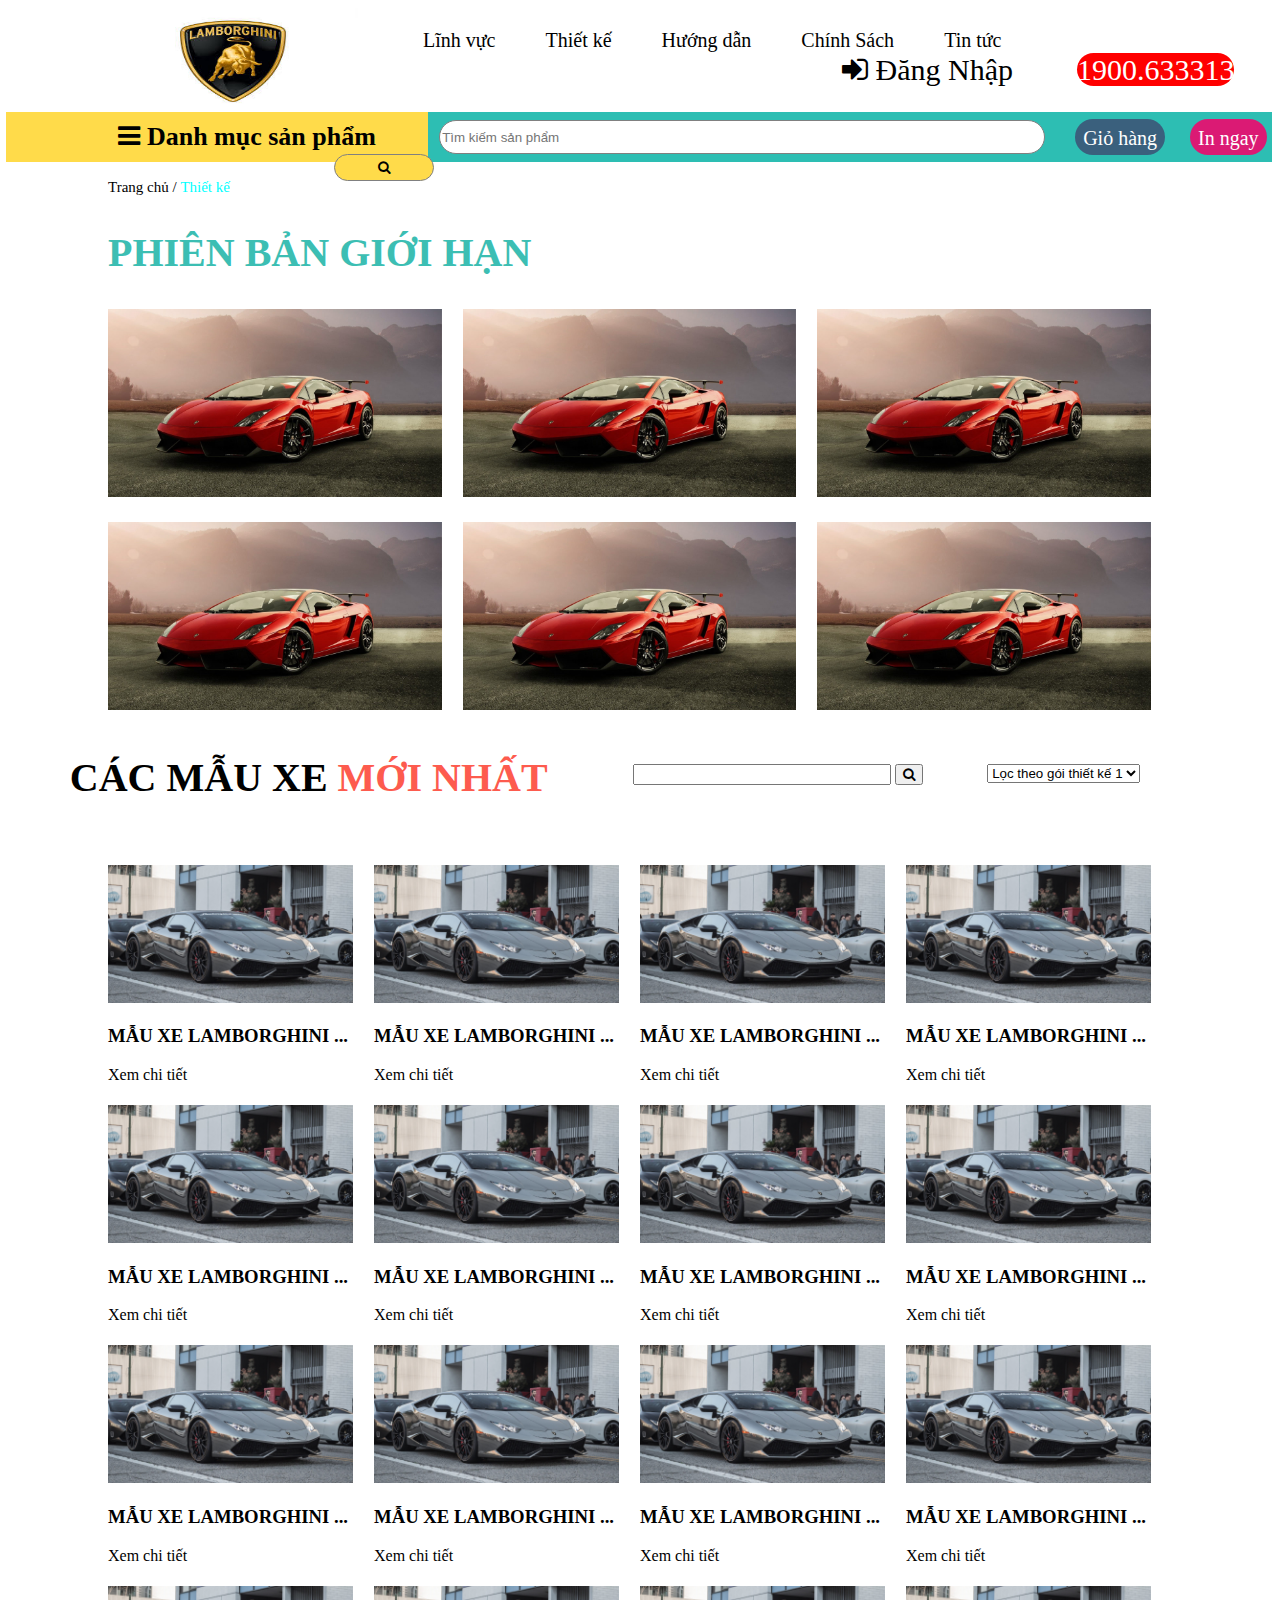
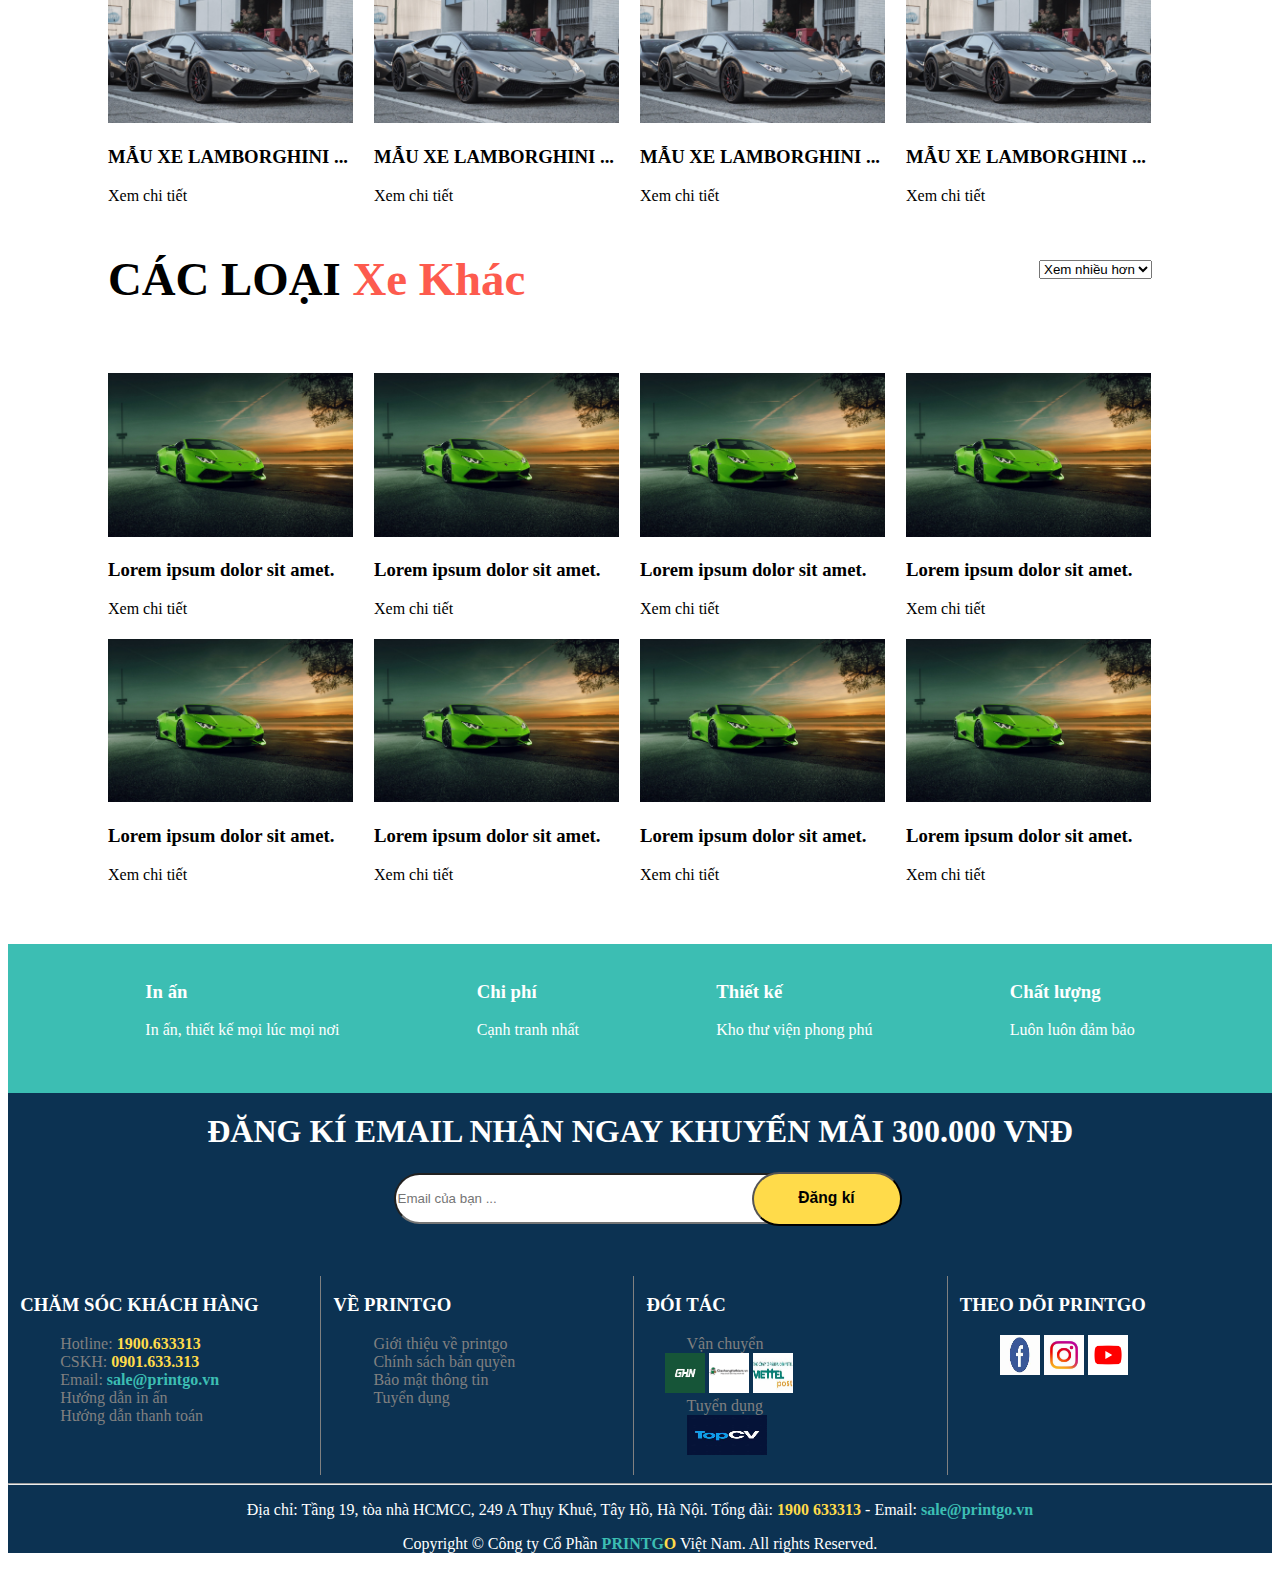
==== commit faa9c827: "update lan 2" ====
--- a/index.html
+++ b/index.html
@@ -74,7 +74,7 @@
         </div>
         <div class="titleProduct">
             <h2 >
-                PHIÊN BẢN GIỚI HẠN
+                PHIÊN BẢN <span id="headTitle">GIỚI HẠN</span>
             </h2>
         </div>
         <!--  contentOne  -->
@@ -120,8 +120,8 @@
                 <div class="titleRight">
                     
                         <form class="searchLeft" action="">
-                            <input type="text" name="click">
-                            <button>Tìm</button>
+                            <input type="text" name="click" id="inputSearchLeft">
+                            <button><i class="fa fa-search" aria-hidden="true"></i></button>
                         </form>
                     
                     <div class="titleSelect">
@@ -327,7 +327,7 @@
         <div class="contentThree">
             <div class="contentThreeTop">
                 <div class="threeTopLeft">
-                    <h3> CÁC LOẠI XE KHÁC </h3>
+                    <h3> CÁC LOẠI <span id="styleTitle"> Xe Khác </span> </h3>
                 </div>
                 <div class="threeTopRight">
                     <div class="contentSeclect">
--- a/styles/styles.css
+++ b/styles/styles.css
@@ -184,6 +184,23 @@
     height: 50px;
 }
 
+#inputSearchLeft{
+    width: 250px;
+}
+.searchLeft , .titleSelect{
+    margin-top: 50px;
+}
+.contentTwoTop{
+    display: flex;
+    justify-content: space-around;
+}
+.titleRight{
+    display: contents;
+}
+.titleLeft h3{
+    margin-left: -70px;
+}
+
 .twoRowOne {
     display: flex;
 }
@@ -206,7 +223,17 @@
     margin-right: 21px;
     margin-top: 21px;
 }
-
+.threeTopLeft{
+    font-size: 40px;
+}
+.contentThreeTop{
+    display: flex;
+    justify-content: space-between;
+}
+.threeTopRight{
+    margin-top: 55px;
+    margin-right: 20px;
+}
 .botWed {
     width: 100%;
 }
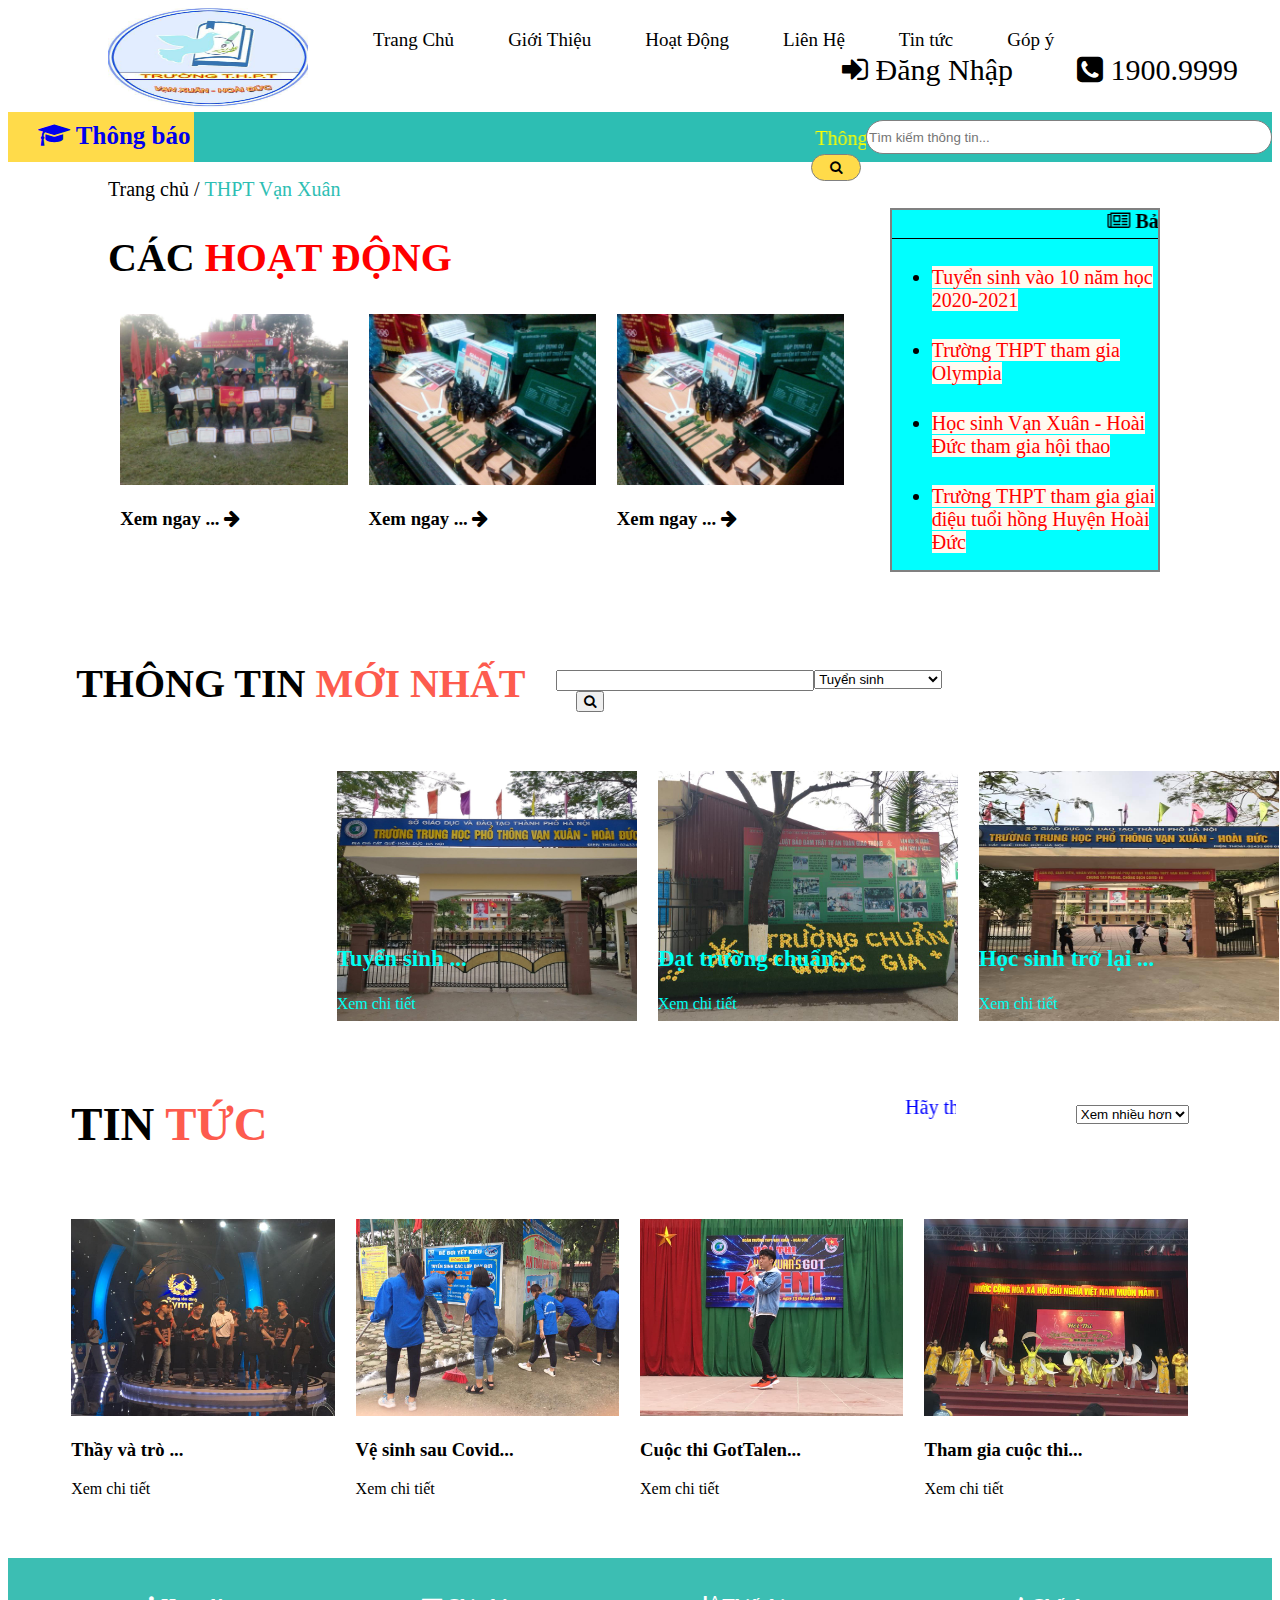
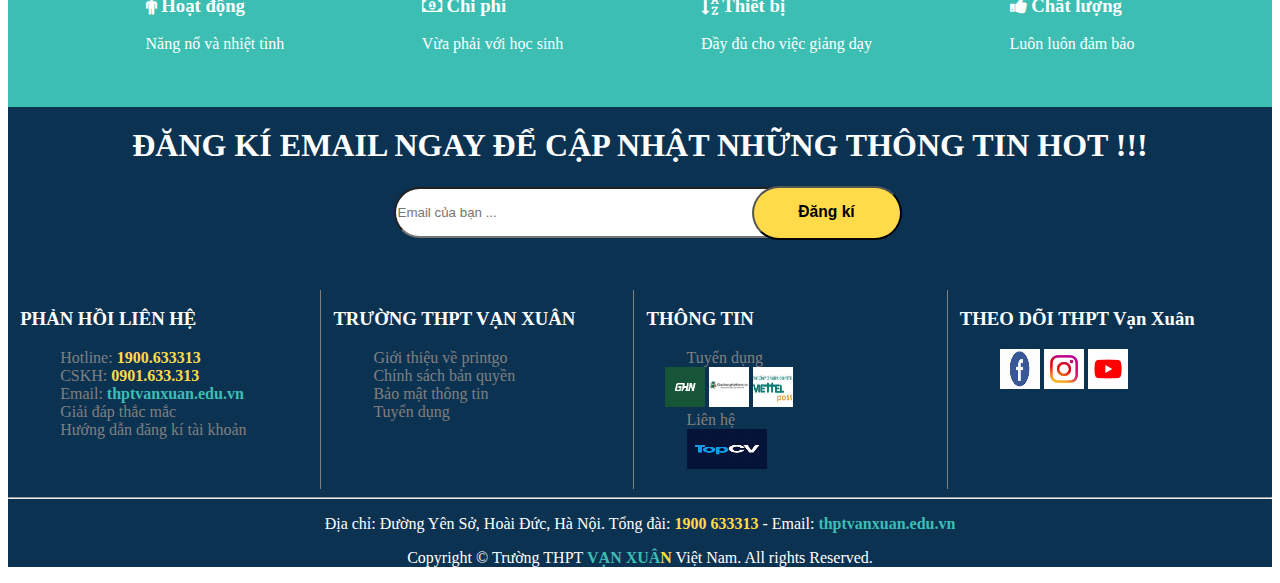
==== commit 0850f66f: "update full" ====
--- a/index.html
+++ b/index.html
@@ -3,7 +3,7 @@
 <head>
     <meta charset="UTF-8">
     <meta name="viewport" content="width=device-width, initial-scale=1.0">
-    <title>Bài Tập Web</title>
+    <title>Trường THPT Vạn Xuân</title>
     <link rel="stylesheet" href="styles/styles.css">
     <link rel="stylesheet" href="font-awesome/css/font-awesome.min.css">
 </head>
@@ -12,49 +12,45 @@
     <header class="header">
         <div id="headerTop">
             <div class="logo">
-                <img src="images/logolambo.jpg" alt="" width="250px" height="100px">
+                <img src="images/logovanxuan.jpg" alt="" width="200px" height="100px">
             </div>
             <div class="menu">
                 <ul class="menuHeader">
-                   <li > <a href="#">Lĩnh vực</a> 
-                        
-                   </li>
-                   <li> <a href="#">Thiết kế</a> </li>
-                   <li> <a href="#">Hướng dẫn</a> </li>
-                   <li> <a href="#">Chính Sách</a> </li>
-                   <li> <a href="#">Tin tức</a> </li>
+                   <li > <a href="index.html">Trang Chủ</a></li>
+                   <li> <a href="gioithieu.html">Giới Thiệu</a> </li>
+                   <li> <a href="hoatdong.html">Hoạt Động</a> </li>
+                   <li> <a href="#">Liên Hệ</a> </li>
+                   <li> <a href="olympia.html">Tin tức</a> </li>
+                   <li> <a href="gopy.html">Góp ý</a> </li>
                 </ul>
             </div>
             <div class="login">
                 <div class="loginLeft">
-                    <a href="#">
+                    <a href="login.html">
                         <i class="fa fa-sign-in" aria-hidden="true"></i> Đăng Nhập
                     </a>
                 </div>
                 <div class="loginContact">
-                    <a href="#"> 1900.633313 </a>
+                    <a href="#"><i class="fa fa-phone-square" aria-hidden="true"></i> 1900.9999 </a>
                 </div>
             </div>
         </div>
         <div class="headerBottom">
             <div class="list">
-                <a href="#"> <i class="fa fa-bars" aria-hidden="true"></i><b>    Danh mục sản phẩm</b> </a>
+                <a href="#"><i class="fa fa-graduation-cap" aria-hidden="true"></i>  Thông báo </a>
+            </div>
+            <div class="notification">
+               <marquee behavior="scroll" direction="left"> Thông báo: Tuyển sinh vào lớp 10 và hướng dẫn tuyển sinh vào lớp 10 năm học 2020-2021</marquee>
             </div>
            <div class="headerRight">
                 <div class="search">
                     <form id="searchFomr" action="">
-                            <input id="searchInput" type="text" name="search" placeholder="Tìm kiếm sản phẩm">
+                            <input id="searchInput" type="text" name="search" placeholder="Tìm kiếm thông tin...">
                             <button id="searchButton">
                                 <i class="fa fa-search" aria-hidden="true"></i>
                             </button>
                     </form>
-                </div>
-                <div class="order">
-                    <a class="textOrderPrint"  href="#"> Giỏ hàng </a>
-                </div>
-                <div class="print">
-                        <a class="textOrderPrint" href="#"> In ngay </a>
-                </div>
+               
            </div>
         </div>
     
@@ -68,13 +64,13 @@
                     <a href="#"> Trang chủ  / </a>
                 </li>
                 <li>
-                    <a href="#"> <span id="design">Thiết kế</span> </a>
+                    <a href="#"> <span id="design">THPT Vạn Xuân</span> </a>
                 </li>   
             </ul>
         </div>
         <div class="titleProduct">
             <h2 >
-                PHIÊN BẢN <span id="headTitle">GIỚI HẠN</span>
+                CÁC <span id="headTitle"> HOẠT ĐỘNG </span>
             </h2>
         </div>
         <!--  contentOne  -->
@@ -82,31 +78,45 @@
             <div class="rowOne">
                 <div class="productOne">
                     <div class="productOneImg">
-                        <a href="#"><img src="images/2.jpg" alt="siêu xe" class="sieu-xe" >
-                            <div class="oneImgTitle">
-
-                            </div>
+                        <a href="hoatdong.html"><img src="images/hdvanxuan.jpg" alt="siêu xe" class="sieu-xe" >
+                            
+                                <div id="title1">
+                                    <h3 id="xem"> Xem ngay ...   <i class="fa fa-arrow-right" aria-hidden="true"></i></h3>
+                                </div>
+                            
                         </a>
                     </div>
                     
                 </div>
                 <div class="productTwo">
-                    <a href="#"><img src="images/2.jpg" alt="siêu xe" class="sieu-xe"></a>
+                    <a href="hoatdong.html"><img src="images/hdvanxuan1.jpg" alt="siêu xe" class="sieu-xe">
+                        <div id="title1">
+                            <h3 id="xem"> Xem ngay ...   <i class="fa fa-arrow-right" aria-hidden="true"></i></h3>
+                        </div>
+                    </a>
                 </div>
                 <div class="productThree">
-                    <a href="#"><img src="images/2.jpg" alt="siêu xe"class="sieu-xe"></a>
-                </div>
-            </div>
-            <div class="rowTwo">
-                <div class="productFour">
-                    <a href="#"><img src="images/2.jpg" alt="siêu xe"class="sieu-xe"></a>
-                </div>
-                <div class="productFive">
-                    <a href="#"><img src="images/2.jpg" alt="siêu xe" class="sieu-xe"></a>
-                </div>
-                <div class="productSix">
-                    <a href="#"><img src="images/2.jpg" alt="siêu xe" class="sieu-xe"></a>
-                </div>
+                    <a href="hoatdong.html"><img src="images/hdvanxuan2.jpg" alt="siêu xe"class="sieu-xe">
+                        <div id="title1">
+                            <h3 id="xem"> Xem ngay ...   <i class="fa fa-arrow-right" aria-hidden="true"></i></h3>
+                        </div>
+                    </a>
+                </div>
+               
+            </div>
+            <div class="news">
+                <div class="newsTop">
+                    <marquee behavior="scroll" direction="left"> <i class="fa fa-newspaper-o" aria-hidden="true"></i> Bảng Tin</marquee>   
+                </div>
+                <div class="newsBot">
+                    <ul>
+                        <li><a href="tuyensinh.html">Tuyển sinh vào 10 năm học 2020-2021</a></li>
+                        <li><a href="">Trường THPT tham gia Olympia</a></li>
+                        <li><a href="">Học sinh Vạn Xuân - Hoài Đức tham gia hội thao</a></li>
+                        <li><a href="">Trường THPT tham gia giai điệu tuổi hồng Huyện Hoài Đức</a></li>
+                    </ul>
+                </div>
+            </div>
             </div>
             
         </div>
@@ -115,44 +125,46 @@
         <div class="contentTwo">
             <div class="contentTwoTop">
                 <div class="titleLeft">
-                    <h3> CÁC MẪU XE <span id="styleTitle">MỚI NHẤT</span> </h3>
+                    <h3> THÔNG TIN <span id="styleTitle">MỚI NHẤT</span> </h3>
                 </div>
                 <div class="titleRight">
                     
                         <form class="searchLeft" action="">
                             <input type="text" name="click" id="inputSearchLeft">
-                            <button><i class="fa fa-search" aria-hidden="true"></i></button>
+                            <button id="buttonSearch"><i class="fa fa-search" aria-hidden="true"></i></button>
                         </form>
                     
                     <div class="titleSelect">
                         <select class="seclectRight" name="" id="">
-                            <option value="Lọc theo gói thiết kế 1"> Lọc theo gói thiết kế 1 </option>
-                            <option value="Lọc theo gói thiết kế 2">Lọc theo gói thiết kế 2</option>
-                            <option value="Lọc theo gói thiết kế 3">Lọc theo gói thiết kế 3</option>
+                            <option value="Lọc theo gói thiết kế 1"> Tuyển sinh</option>
+                            <option value="Lọc theo gói thiết kế 2"> Covid-19 </option>
+                            <option value="Lọc theo gói thiết kế 3"> Got-talen</option>
+                            <option value="Lọc theo gói thiết kế 3"> Đạt trường chuẩn </option>
                         </select>
                     </div>
                 </div>
             </div>
         </div>
-            <div class="contentTwoRow">
+        <div class="contentTwoRow">
                 <div class="twoRowOne">
                     <div class="twoProductOne">
                         <div class="twoProductImg">
-                            <a href="#"><img src="images/3.jpg" alt="siêu xe" class="sieu-xe"></a>
+                            <a href="tuyensinh.html"><img src="images/vanxuan1.jpg" alt="siêu xe"
+                                  width="300px" height="250px"></a>
                         </div>
                         <div class="twoProductTitle">
-                            <h3> MẪU XE LAMBORGHINI ...</h3>
+                            <a href="tuyensinh.html"><h3> Tuyển sinh ...</h3></a>
                             <div class="titleBottom">
-                                <a class="link" href="#"> Xem chi tiết  </a>
+                                <a class="link" href="tuyensinh.html"> Xem chi tiết  </a>
                             </div>
                         </div>
                     </div>
                     <div class="twoProductOne">
                         <div class="twoProductImg">
-                            <a href="#"><img src="images/3.jpg" alt="siêu xe" class="sieu-xe"></a>
+                            <a href="#"><img src="images/vanxuan2.jpg" alt="siêu xe"  width="300px" height="250px"></a>
                         </div>
                         <div class="twoProductTitle">
-                            <h3> MẪU XE LAMBORGHINI ...</h3>
+                            <a href="#"><h3> Đạt trường chuẩn...</h3></a>
                             <div class="titleBottom">
                                 <a class="link" href="#"> Xem chi tiết </a>
                             </div>
@@ -160,10 +172,10 @@
                     </div>
                     <div class="twoProductOne">
                         <div class="twoProductImg">
-                            <a href="#"><img src="images/3.jpg" alt="siêu xe" class="sieu-xe"></a>
+                            <a href="#"><img src="images/vanxuan3.jpg" alt="siêu xe"  width="300px" height="250px"></a>
                         </div>
                         <div class="twoProductTitle">
-                            <h3> MẪU XE LAMBORGHINI ...</h3>
+                            <a href="#"><h3>Học sinh trở lại ...</h3></a>
                             <div class="titleBottom">
                                 <a  class="link" href="#"> Xem chi tiết </a>
                             </div>
@@ -171,154 +183,17 @@
                     </div>
                     <div class="twoProductOne">
                         <div class="twoProductImg">
-                            <a href="#"><img src="images/3.jpg" alt="siêu xe" class="sieu-xe"></a>
+                            <a href="#"><img src="images/vanxuan4.jpg" alt="siêu xe"  width="300px" height="250px"></a>
                         </div>
                         <div class="twoProductTitle">
-                            <h3> MẪU XE LAMBORGHINI ...</h3>
+                            <a href="#"><h3> Một góc nhỏ ...</h3></a>
                             <div class="titleBottom">
                                 <a class="link" href="#"> Xem chi tiết </a>
                             </div>
                         </div>
                     </div>
                 </div>
-                <div class="twoRowOne">
-                    <div class="twoProductOne">
-                        <div class="twoProductImg">
-                            <a href="#"><img src="images/3.jpg" alt="siêu xe" class="sieu-xe"></a>
-                        </div>
-                        <div class="twoProductTitle">
-                            <h3> MẪU XE LAMBORGHINI ...</h3>
-                            <div class="titleBottom">
-                                <a class="link" href="#"> Xem chi tiết </a>
-                            </div>
-                        </div>
-                    </div>
-                    <div class="twoProductOne">
-                        <div class="twoProductImg">
-                            <a href="#"><img src="images/3.jpg" alt="siêu xe" class="sieu-xe"></a>
-                        </div>
-                        <div class="twoProductTitle">
-                            <h3> MẪU XE LAMBORGHINI ...</h3>
-                            <div class="titleBottom">
-                                <a class="link" href="#"> Xem chi tiết </a>
-                            </div>
-                        </div>
-                    </div>
-                    <div class="twoProductOne">
-                        <div class="twoProductImg">
-                            <a href="#"><img src="images/3.jpg" alt="siêu xe" class="sieu-xe"></a>
-                        </div>
-                        <div class="twoProductTitle">
-                            <h3> MẪU XE LAMBORGHINI ...</h3>
-                            <div class="titleBottom">
-                                <a class="link" href="#"> Xem chi tiết </a>
-                            </div>
-                        </div>
-                    </div>
-                    <div class="twoProductOne">
-                        <div class="twoProductImg">
-                            <a href="#"><img src="images/3.jpg" alt="siêu xe" class="sieu-xe"></a>
-                        </div>
-                        <div class="twoProductTitle">
-                            <h3> MẪU XE LAMBORGHINI ...</h3>
-                            <div class="titleBottom">
-                                <a class="link" href="#"> Xem chi tiết </a>
-                            </div>
-                        </div>
-                    </div>
-                </div>
-                <class class="twoRowOne">
-                    <div class="twoProductOne">
-                        <div class="twoProductImg">
-                            <a href="#"><img src="images/3.jpg" alt="siêu xe" class="sieu-xe"></a>
-                        </div>
-                        <div class="twoProductTitle">
-                            <h3> MẪU XE LAMBORGHINI ...</h3>
-                            <div class="titleBottom">
-                                <a class="link" href="#"> Xem chi tiết </a>
-                            </div>
-                        </div>
-                    </div>
-                    <div class="twoProductOne">
-                        <div class="twoProductImg">
-                            <a href="#"><img src="images/3.jpg" alt="siêu xe" class="sieu-xe"></a>
-                        </div>
-                        <div class="twoProductTitle">
-                            <h3> MẪU XE LAMBORGHINI ...</h3>
-                            <div class="titleBottom">
-                                <a class="link" href="#">Xem chi tiết </a>
-                            </div>
-                        </div>
-                    </div>
-                    <div class="twoProductOne">
-                        <div class="twoProductImg">
-                            <a href="#"><img src="images/3.jpg" alt="siêu xe" class="sieu-xe"></a>
-                        </div>
-                        <div class="twoProductTitle">
-                            <h3> MẪU XE LAMBORGHINI ...</h3>
-                            <div class="titleBottom">
-                                <a class="link" href="#"> Xem chi tiết </a>
-                            </div>
-                        </div>
-                    </div>
-                    <div class="twoProductOne">
-                    <div class="twoProductImg">
-                        <a href="#"><img src="images/3.jpg" alt="siêu xe" class="sieu-xe"></a>
-                    </div>
-                    <div class="twoProductTitle">
-                        <h3> MẪU XE LAMBORGHINI ...</h3>
-                        <div class="titleBottom">
-                            <a class="link" href="#"> Xem chi tiết</a>
-                        </div>
-                    </div>
-                </div>
-                </class>
-            </div>
-            <div class="twoRowOne">
-                    <div class="twoProductOne">
-                        <div class="twoProductImg">
-                            <a href="#"><img src="images/3.jpg" alt="siêu xe" class="sieu-xe"></a>
-                        </div>
-                        <div class="twoProductTitle">
-                            <h3> MẪU XE LAMBORGHINI ...</h3>
-                            <div class="titleBottom">
-                                <a class="link" href="#"> Xem chi tiết </a>
-                            </div>
-                        </div>
-                    </div>
-                    <div class="twoProductOne">
-                        <div class="twoProductImg">
-                            <a href="#"><img src="images/3.jpg" alt="siêu xe" class="sieu-xe"></a>
-                        </div>
-                        <div class="twoProductTitle">
-                            <h3> MẪU XE LAMBORGHINI ...</h3>
-                            <div class="titleBottom">
-                                <a class="link" href="#"> Xem chi tiết</a>
-                            </div>
-                        </div>
-                    </div>
-                    <div class="twoProductOne">
-                        <div class="twoProductImg">
-                            <a href="#"><img src="images/3.jpg" alt="siêu xe" class="sieu-xe"></a>
-                        </div>
-                        <div class="twoProductTitle">
-                            <h3> MẪU XE LAMBORGHINI ...</h3>
-                            <div class="titleBottom">
-                                <a class="link" href="#"> Xem chi tiết </a>
-                            </div>
-                        </div>
-                    </div>
-                    <div class="twoProductOne">
-                        <div class="twoProductImg">
-                            <a href="#"><img src="images/3.jpg" alt="siêu xe" class="sieu-xe"></a>
-                        </div>
-                        <div class="twoProductTitle">
-                            <h3> MẪU XE LAMBORGHINI ...</h3>
-                            <div class="titleBottom">
-                                <a class="link" href="#"> Xem chi tiết </a>
-                            </div>
-                        </div>
-                    </div>
+                
             </div>
         
         <!-- END contentTwo -->
@@ -327,11 +202,14 @@
         <div class="contentThree">
             <div class="contentThreeTop">
                 <div class="threeTopLeft">
-                    <h3> CÁC LOẠI <span id="styleTitle"> Xe Khác </span> </h3>
+                    <h3> TIN <span id="styleTitle"> TỨC </span> </h3>
+                </div>
+                <div class="notificationTwo">
+                   <marquee behavior="scroll" direction="left"> Hãy theo dõi để cập nhập những thông tin mới nhất</marquee>
                 </div>
                 <div class="threeTopRight">
                     <div class="contentSeclect">
-                         <select name="" id="">
+                         <select name="" id="selectThree">
                             <option value="#"> <a  href="#"> Xem nhiều hơn </a></option>
                          </select>
                     </div>
@@ -340,96 +218,50 @@
             <div class="threeRowOne">
                 <div class="threeProductOne">
                     <div class="threeProductImg">
-                        <a href="#"><img src="images/4.jpg" alt="siêu xe" class="sieu-xe"></a>
+                        <a href="olympia.html"><img src="images/thongtinva.jpg" alt="siêu xe" class="sieu-xe"></a>
                     </div>
                     <div class="threeproductTitle">
-                        <h3> Lorem ipsum dolor sit amet.</h3>
+                        <a href="olympia.html"><h3>Thầy và trò ... </h3></a>
                         <div class="titleDesign">
-                            <a class="link" href="#"> Xem chi tiết </a>
+                            <a class="link" href="olympia.html"> Xem chi tiết </a>
                         </div>
                     </div>
                 </div>
                 <div class="threeProductOne">
                     <div class="threeProductImg">
-                        <a href="#"><img src="images/4.jpg" alt="siêu xe" class="sieu-xe"></a>
+                        <a href="productthree.html"><img src="images/covid1.jpg" alt="siêu xe" class="sieu-xe"></a>
                     </div>
                     <div class="threeproductTitle">
-                        <h3> Lorem ipsum dolor sit amet.</h3>
+                        <a href="productthree.html"><h3> Vệ sinh sau Covid...</h3></a>
                         <div class="titleDesign">
-                            <a class="link" href="#"> Xem chi tiết </a>
+                            <a class="link" href="productthree.html"> Xem chi tiết </a>
                         </div>
                     </div>
                 </div>
                 <div class="threeProductOne">
                     <div class="threeProductImg">
-                        <a href="#"><img src="images/4.jpg" alt="siêu xe" class="sieu-xe"></a>
+                        <a href="productthree.html"><img src="images/talen1.jpg" alt="siêu xe" class="sieu-xe"></a>
                     </div>
                     <div class="threeproductTitle">
-                        <h3> Lorem ipsum dolor sit amet.</h3>
+                        <a href="productthree.html"><h3> Cuộc thi GotTalen...</h3></a>
                         <div class="titleDesign">
-                            <a class="link" href="#"> Xem chi tiết </a>
+                            <a class="link" href="productthree.html"> Xem chi tiết </a>
                         </div>
                     </div>
                 </div>
                 <div class="threeProductOne">
                     <div class="threeProductImg">
-                        <a href="#"><img src="images/4.jpg" alt="siêu xe" class="sieu-xe"></a>
+                        <a href="productthree.html"><img src="images/hoithi1.jpg" alt="siêu xe" class="sieu-xe"></a>
                     </div>
                     <div class="threeproductTitle">
-                        <h3> Lorem ipsum dolor sit amet.</h3>
+                        <a href="productthree.html"><h3> Tham gia cuộc thi...</h3></a>
                         <div class="titleDesign">
-                            <a class="link" href="#"> Xem chi tiết </a>
-                        </div>
-                    </div>
-                </div>
-            </div>
-            <div class="threeRowOne">
-                <div class="threeProductOne">
-                    <div class="threeProductImg">
-                        <a href="#"><img src="images/4.jpg" alt="siêu xe" class="sieu-xe"></a>
-                    </div>
-                    <div class="threeproductTitle">
-                        <h3> Lorem ipsum dolor sit amet.</h3>
-                        <div class="titleDesign">
-                            <a class="link" href="#"> Xem chi tiết </a>
-                        </div>
-                    </div>
-                </div>
-                <div class="threeProductOne">
-                    <div class="threeProductImg">
-                        <a href="#"><img src="images/4.jpg" alt="siêu xe" class="sieu-xe"></a>
-                    </div>
-                    <div class="threeproductTitle">
-                        <h3> Lorem ipsum dolor sit amet.</h3>
-                        <div class="titleDesign">
-                            <a class="link" href="#"> Xem chi tiết </a>
-                        </div>
-                    </div>
-                </div>
-                <div class="threeProductOne">
-                    <div class="threeProductImg">
-                        <a href="#"><img src="images/4.jpg" alt="siêu xe" class="sieu-xe"></a>
-                    </div>
-                    <div class="threeproductTitle">
-                        <h3> Lorem ipsum dolor sit amet.</h3>
-                        <div class="titleDesign">
-                            <a class="link" href="#"> Xem chi tiết </a>
-                        </div>
-                    </div>
-                </div>
-                <div class="threeProductOne">
-                    <div class="threeProductImg">
-                        <a href="#"><img src="images/4.jpg" alt="siêu xe" class="sieu-xe"></a>
-                    </div>
-                    <div class="threeproductTitle">
-                        <h3> Lorem ipsum dolor sit amet.</h3>
-                        <div class="titleDesign">
-                            <a class="link" href="#"> Xem chi tiết </a>
-                        </div>
-                    </div>
-                </div>
-            </div>
-        </div>
+                            <a class="link" href="productthree.html"> Xem chi tiết </a>
+                        </div>
+                    </div>
+                </div>
+            </div>
+           
     </div>
         <!-- END contentThree -->
     </div>
@@ -439,22 +271,22 @@
         <div class="footerTop">
             <div class="footerPrint">
                 <img src="" alt="">
-                <h3> In ấn </h3>
-                <p>In ấn, thiết kế mọi lúc mọi nơi</p>
+                <h3><i class="fa fa-male" aria-hidden="true"></i> Hoạt động</h3>
+                <p>Năng nổ và nhiệt tình</p>
             </div>
             <div class="footerCost">
                 <img src="" alt="">
-                <h3> Chi phí  </h3>
-                <p> Cạnh tranh nhất </p>
+                <h3><i class="fa fa-money" aria-hidden="true"></i> Chi phí  </h3>
+                <p> Vừa phải với học sinh </p>
             </div>
             <div class="footerDesign">
                 <img src="" alt="">
-                <h3> Thiết kế  </h3>
-                <p> Kho thư viện phong phú </p>
+                <h3><i class="fa fa-sort-alpha-asc" aria-hidden="true"></i> Thiết bị  </h3>
+                <p> Đầy đủ cho việc giảng dạy </p>
             </div>
             <div class="footerQuality">
                 <img src="" alt="">
-                <h3> Chất lượng  </h3>
+                <h3><i class="fa fa-thumbs-up" aria-hidden="true"></i> Chất lượng  </h3>
                 <p> Luôn luôn đảm bảo </p>
             </div>            
         </div>
@@ -462,7 +294,7 @@
             <div class="footerEmail">
                 <div class="footerContent">
                     <h1>
-                        ĐĂNG KÍ EMAIL NHẬN NGAY KHUYẾN MÃI 300.000 VNĐ
+                        ĐĂNG KÍ EMAIL NGAY ĐỂ CẬP NHẬT NHỮNG THÔNG TIN HOT !!!
                     </h1>                 
                 </div>
                 <div class="footerRegistration">
@@ -477,21 +309,23 @@
             <div class="footerContact">   
                     <div class="columnOne">
                         <div class="columnOneTop">
-                            <h3> CHĂM SÓC KHÁCH HÀNG </h3>
+                            <h3> PHẢN HỒI LIÊN HỆ </h3>
                         </div>
                         <div class="columnOneBottom">
                             <ul>
                                 <li> <a href="#">Hotline: <span class="span"> 1900.633313</span> </a> </li>
                                 <li> <a href="#"> CSKH: <span class="span">0901.633.313</span> </a>  </li>
-                                <li> <a href="#"> Email: <span class="spanAqua">sale@printgo.vn</span> </a> </li>
-                                <li> <a href="#"> Hướng dẫn in ấn</a>  </li>
-                                <li> <a href="#">Hướng dẫn thanh toán</a> </li>
+                                <li> <a href="#"> Email: <span class="spanAqua">thptvanxuan.edu.vn</span> </a> </li>
+                                <li> <a href="#"> Giải đáp thắc mắc</a>  </li>
+                                <li> <a href="#">Hướng dẫn đăng kí tài khoản
+
+                                </a> </li>
                             </ul>
                         </div>
                     </div>
                     <div class="columnTwo">
                         <div class="columnTwoTop">
-                            <h3> VỀ PRINTGO </h3>
+                            <h3> TRƯỜNG THPT VẠN XUÂN </h3>
                         </div>
                         <div class="columnTwoBottom">
                             <ul>
@@ -504,23 +338,23 @@
                     </div>
                     <div class="columnThree">
                         <div class="columnThreeTop">
-                            <h3> ĐÓI TÁC </h3>
+                            <h3>     THÔNG TIN </h3>
                         </div>
                         <div class="columnThreeBottom">
                             <ul>
-                                <li><a href="#"> Vận chuyển </a></li>
+                                <li><a href="#"> Tuyển dụng </a></li>
                                 <li id="transport"> <img src="images/logo.jpg" alt="logo" width="40px" height="40px">
                                     <img src="images/logo1.jpg" alt="logo" width="40px" height="40px">
                                     <img src="images/logo2.jpg" alt="logo" width="40px" height="40px">
                                 </li>
-                                <li><a href="#"> Tuyển dụng </a></li>
+                                <li><a href="#"> Liên hệ </a></li>
                                 <li><img src="images/logo3.jpg" alt="logo" width="80px" height="40px"></li>
                             </ul>
                         </div>
                     </div>
                     <div class="columnFour">
                         <div class="columnFourTop">
-                            <h3> THEO DÕI PRINTGO </h3>
+                            <h3> THEO DÕI THPT Vạn Xuân </h3>
                         </div>    
                         <div class="columnFourBottom">
                             <ul>
@@ -534,8 +368,8 @@
                     </div>              
             </div>  <hr>
             <div class="contact">
-                <p>Địa chỉ: Tầng 19, tòa nhà HCMCC, 249 A Thụy Khuê, Tây Hồ, Hà Nội. Tổng đài: <span class="span">1900 633313</span> - Email: <span class="spanAqua">sale@printgo.vn</span></p>
-                <p> Copyright © Công ty Cổ Phần <span class="spanAqua">PRINTG</span><span class="span">O</span>  Việt Nam. All rights Reserved. </p>
+                <p>Địa chỉ: Đường Yên Sở, Hoài Đức, Hà Nội. Tổng đài: <span class="span">1900 633313</span> - Email: <span class="spanAqua">thptvanxuan.edu.vn</span></p>
+                <p> Copyright © Trường THPT  <span class="spanAqua">VẠN XUÂ</span><span class="span">N</span>  Việt Nam. All rights Reserved. </p>
             </div>
         </div>
     </footer>
--- a/styles/styles.css
+++ b/styles/styles.css
@@ -1,3 +1,4 @@
+
 input , button {
     outline: none;
 }
@@ -13,7 +14,10 @@
     float: left;
     margin-left: 100px;
 }
-
+.twoProductImg{
+    width: 2twoRowOne00px;
+    height: 100px;
+}
 .menu {
     float: left;
     width: 800px;
@@ -21,14 +25,14 @@
     margin-top: 5px;
 }
 .menu .menuHeader li {
-    float: left;
+ 
     list-style: none;
     display: inline-block;
 }
 .menu .menuHeader li a {
     padding: 25px;
     text-decoration: none;
-    font-size: 20px;
+    font-size: 19px;
     color: black;
     font-family: Cambria, Cochin, Georgia, Times, "Times New Roman", serif;
 }
@@ -61,9 +65,12 @@
     font-size: 30px;
 }
 .loginContact a {
-    background-color: red;
-    color: #fff;
+    
+    color: black;
     border-radius: 20px;
+}
+.loginContact a:hover{
+    color: red;
 }
 .headerBottom {
     clear: both;
@@ -75,19 +82,21 @@
     justify-content: space-around;
     background-color: #2dbeb3;
 }
-.list {
+
+.list{
+    width: 170px;
+    height: 40px;
     background-color: #ffdb4a;
-    /* margin-right: 500px; */
-    width: 300px;
-    padding: 10px;
-    padding-left: 112px;
-    font-size: 26px;
-    margin-left: -7px;
-}
-.list a {
-    text-decoration: none;
-    color: black;
-}
+    padding-top: 10px;
+    padding-left: 30px;
+}
+.list a{
+    font-size: 25px;
+    font-weight: bold;
+    text-decoration: none;
+}
+
+
 .headerRight {
     display: flex;
     float: right;
@@ -98,19 +107,27 @@
     /* margin-left: -820px; */
 }
 #searchInput {
-    width: 600px;
+    width: 400px;
     height: 30px;
     margin-top: 8px;
     border-radius: 20px;
     border: 1px solid gray;
+   
+    
+}
+.notification{
+    padding-top: 15px;
+    color: yellow;
+    font-size: 20px;
 }
 #searchButton {
-    width: 100px;
+    width: 50px;
     height: 27px;
     border-radius: 20px;
     border: 1px solid gray;
-    margin-left: -105px;
+    margin-left: -55px;
     background-color: #ffdb4a;
+    
 }
 .print {
     padding: 8px;
@@ -151,18 +168,93 @@
 }
 .homeTop li a {
     text-decoration: none;
-    font-size: 15px;
+    font-size: 20px;
     color: black;
 }
 #design {
-    color: aqua;
+    color: #2dbeb3;
+}
+#headTitle{
+    color: red;
+
 }
 .titleProduct h2 {
-    color: #3cbeb3;
+    color: black;
     font-size: 40px;
 }
+.titleProduct{
+    
+    width: 400px;
+}
+#buttonSearch:hover{
+    background-color:#ffdb4a ;
+}
+#title1 h3{
+    text-decoration: none;
+    color: black;
+}
+#title1 h3:hover{
+    color: red;
+}
+#xem{
+    text-decoration: none;
+}
+
+.contentTwo{
+    margin-left: 5%;
+    margin-right: 5%;
+}
+.contentTwoRow{
+    clear: both;
+    margin-left: 5%;
+    margin-right: 5%;
+    padding-left: 21%;
+}
+.notificationTwo{
+    width: 50%;
+    font-size: 20px;
+    padding-top: 4%;
+    color:blue;
+}
+.contentThreeTop{
+    margin-left: 5%;
+    margin-right: 5%;
+}
+.threeRowOne{
+    margin-left: 5%;
+    margin-right: 5%;
+}
+.contentOne{
+    display: flex;
+    justify-content: space-around;
+}
+.news{
+    width: 25%;
+    border: 2px solid gray;
+    margin-top: -10%;
+    margin-bottom: 4.5%;
+    background-color: aqua;
+}
+.newsTop{
+    font-size: 20px;
+    font-weight: bold;
+    padding-left: 35%;
+    border-bottom: 1px solid;
+    background-color: aqua;
+}
+.newsBot ul li{
+    margin-top: 12%;
+    font-size: 20px;
+   
+}
+.newsBot ul li a{
+    text-decoration: none;
+    background-color: floralwhite;
+    color: red;
+}
 .rowOne {
     display: flex;
+    width: 70%;
 }
 .productOne,
 .productTwo,
@@ -186,6 +278,7 @@
 
 #inputSearchLeft{
     width: 250px;
+    margin-left: -20px;
 }
 .searchLeft , .titleSelect{
     margin-top: 50px;
@@ -193,16 +286,22 @@
 .contentTwoTop{
     display: flex;
     justify-content: space-around;
+   
+    width: 70%;
+    
 }
 .titleRight{
     display: contents;
 }
 .titleLeft h3{
-    margin-left: -70px;
+    margin-left: 5px;
 }
 
 .twoRowOne {
     display: flex;
+    justify-content: space-around;
+   height : 300px;
+   width: 70%;
 }
 .twoProductOne {
     margin-right: 21px;
@@ -215,7 +314,32 @@
 #styleTitle {
     color: #fd5b4e;
 }
-
+.twoProductTitle{
+    margin-top: 75px;
+    text-decoration: none;
+    
+    
+}
+.titleBottom a{
+    color:rgb(0, 255, 242); ;
+}
+.twoProductTitle a{
+    text-decoration: none;   
+}
+.twoProductTitle a h3{
+    color: rgb(0, 255, 242);
+    font-size: 23px;
+}
+.twoProductTitle :hover{
+    color: red;
+}
+
+.threeproductTitle:hover{
+    color: red;
+}
+.threeproductTitle .titleDesign :hover{
+    color: red;
+}
 .threeRowOne {
     display: flex;
 }
@@ -223,8 +347,28 @@
     margin-right: 21px;
     margin-top: 21px;
 }
+.seclectRight:hover{
+    background-color: rgb(38, 206, 228);
+}
+#selectThree:hover{
+    background-color: rgb(38, 206, 228);
+}
 .threeTopLeft{
     font-size: 40px;
+}
+.threeproductTitle h3{
+    
+    color: black;
+
+}
+.productOneImg a , .productTwo a , .productThree a{
+    text-decoration: none;
+}
+.threeproductTitle a {
+    text-decoration: none;
+}
+.threeproductTitle h3:hover{
+    color: red;
 }
 .contentThreeTop{
     display: flex;
@@ -326,3 +470,124 @@
 #transport {
     margin-left: -22px;
 }
+
+
+
+.formBox{
+    width: 380px;
+    height: 480px;
+    position: relative;
+    margin: 2% auto;
+    background-color: rgba(255, 255, 255, 0.13);
+    padding: 5px;
+    border: 1px solid gray;
+    background-color: aliceblue;
+}
+.buttonBox{
+    width: 220px;
+    margin: 35px auto;
+    position: relative;
+    box-shadow: 0 0 20px 9px #ff61241f ;
+    border-radius: 30px;
+}
+.toggle{
+    padding: 10px 30px;
+    cursor: pointer;
+    background: transparent;
+    border: 0;
+    outline: none;
+    position: relative;
+}
+#btn{
+    top: 0;
+    left: 0;
+    position: absolute;
+    width: 110px;
+    height: 100%;
+    background: linear-gradient(to right, #ff105f, #ffad06);
+    border-radius: 30px;
+    transition: .5s;
+}
+.input{
+    top: 180px;
+    position: absolute;
+    width: 280px;
+    transition: .5s;
+    padding-left: 50px;
+}
+.inputUser{
+    width: 100%;
+    padding: 10px 0;
+    margin: 5px 0;
+    border-top: 0;
+    border-left: 0;
+    border-right: 0;
+    border-bottom: 1px solid #999;
+    outline: none;
+    background: transparent;
+}
+.submitButton{
+    width: 85%;
+    padding: 10px 30px;
+    cursor: pointer;
+    display: block;
+    margin: auto;
+    background: linear-gradient(to right, #ff105f, #ffad06);
+    border: 0;
+    outline: none;
+    border-radius: 30px;
+}
+.checkBox{
+    margin: 30px 10px 30px 0;
+}
+#spanRemember{
+    color: #777;
+    font-size: 12px;
+    bottom: 68px;
+    position: absolute;
+}
+
+  .product3 {
+    width: 680px;
+    height: 550px;
+    position: relative;
+    margin: 2% auto;
+    background-color: rgba(255, 255, 255, 0.13);
+    padding: 5px;
+    border: 1px solid gray;
+    background-color: aliceblue;
+    
+}
+.product1 , .product2{
+    width: 680px;
+    height: 800px;
+    position: relative;
+    margin: 2% auto;
+    background-color: rgba(255, 255, 255, 0.13);
+    padding: 5px;
+    border: 1px solid gray;
+    background-color: aliceblue;
+}
+
+.commentsTop{
+    border-bottom: 1px solid;
+}
+.formBoxTwo{
+    width: 380px;
+    height: 300px;
+    position: relative;
+    margin: 2% auto;
+    background-color: rgba(255, 255, 255, 0.13);
+    padding: 5px;
+    border: 1px solid gray;
+    background-color: aliceblue;
+}
+.commentsBot{
+    margin: 5% 2%;
+    margin-left: 8%;
+}
+.send{
+    width: 90%;
+    height: 150px;
+    margin-bottom: 2%;
+}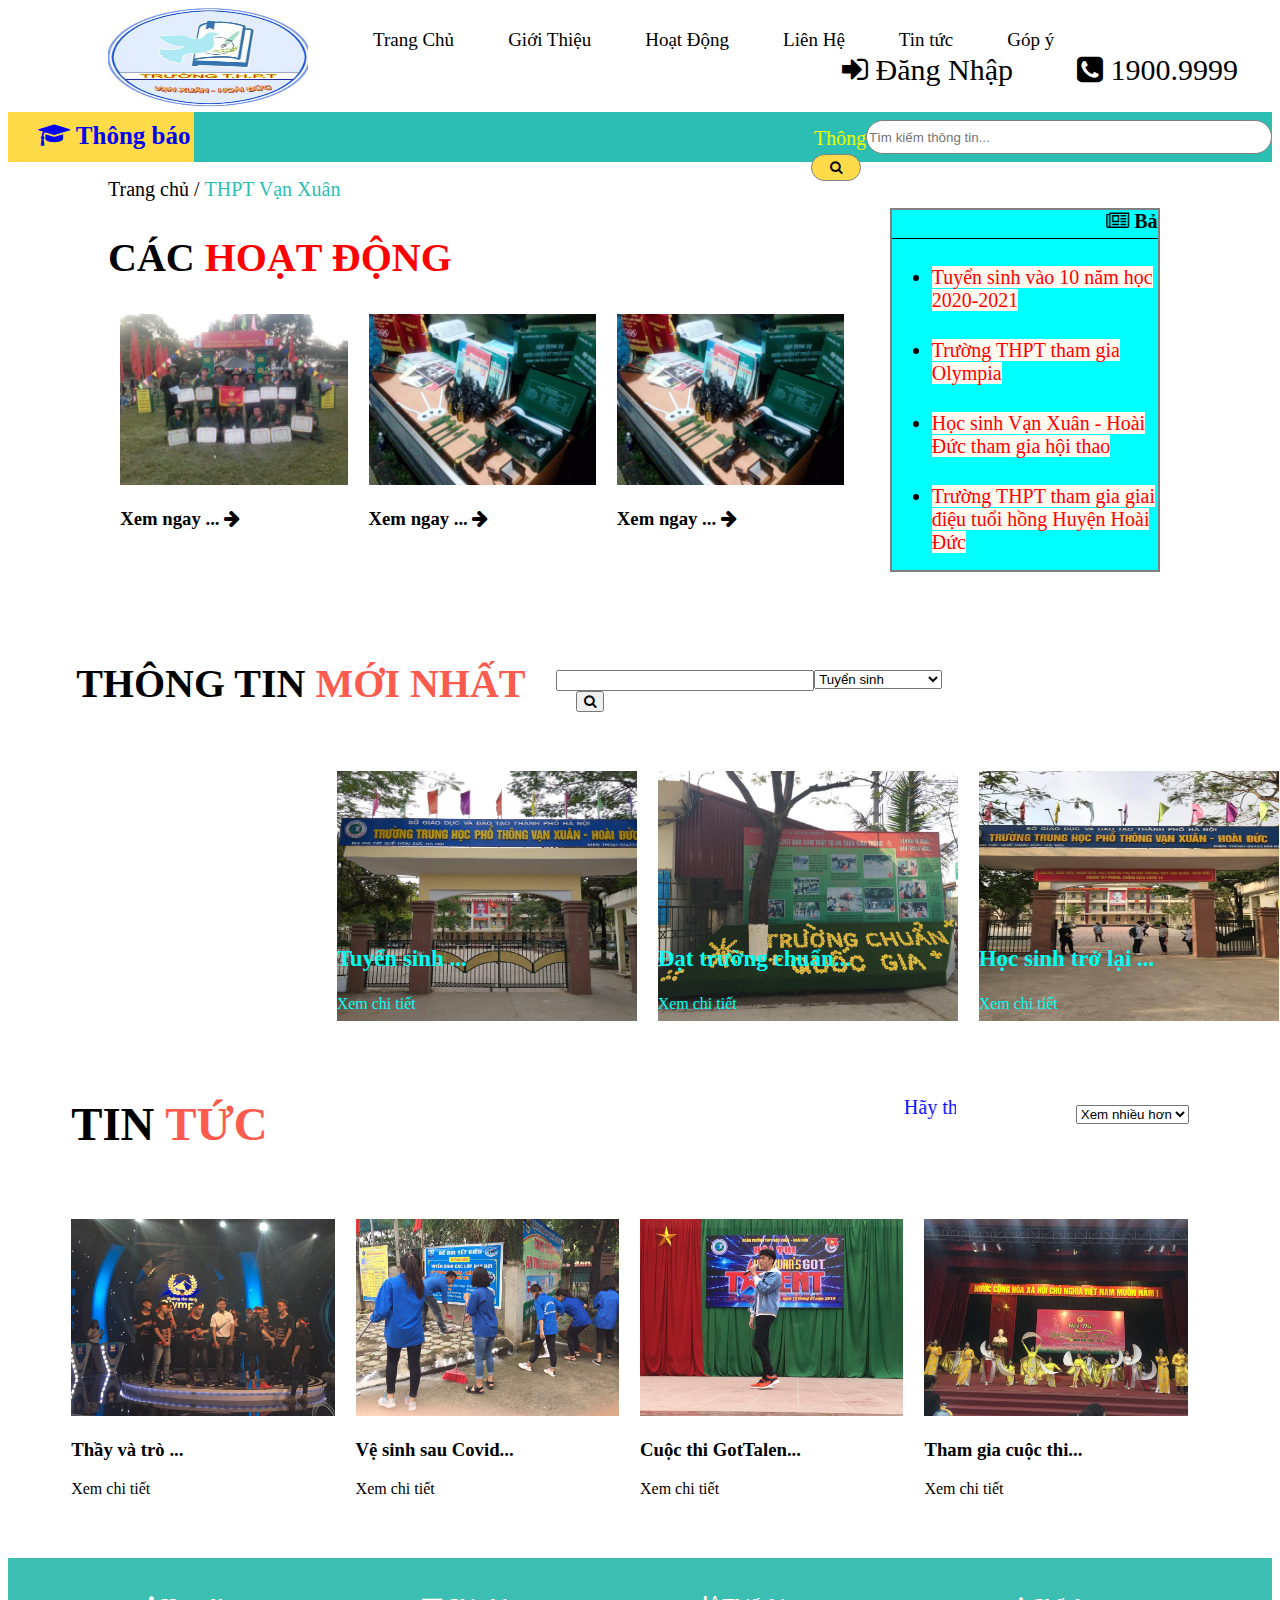
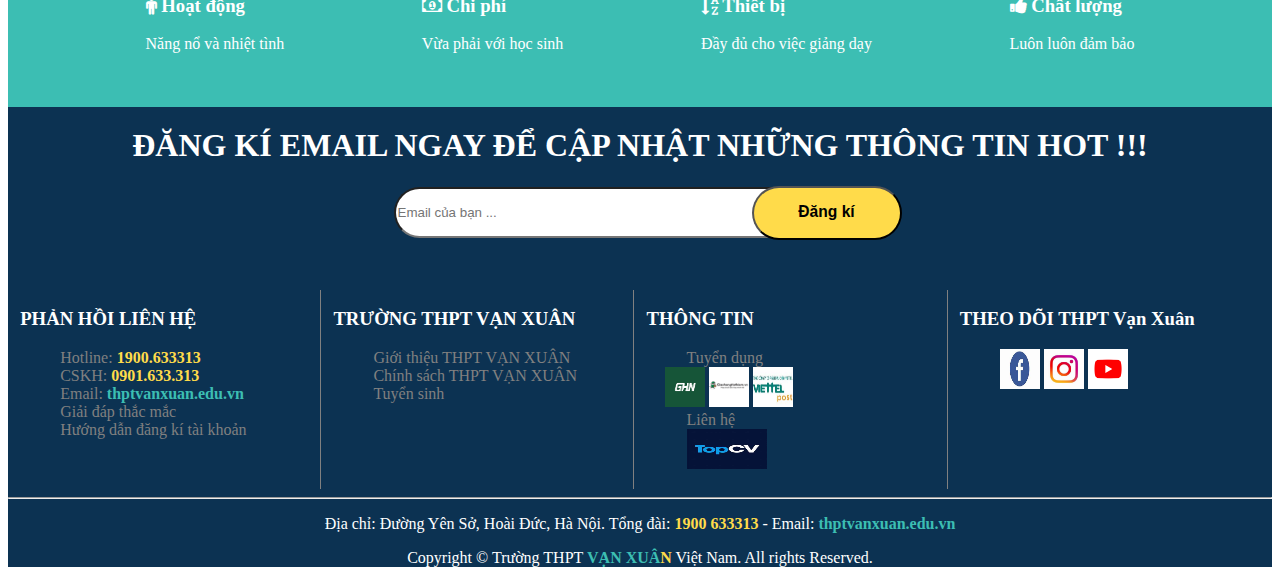
==== commit 74c25ac0: "update cuoi" ====
--- a/index.html
+++ b/index.html
@@ -329,10 +329,9 @@
                         </div>
                         <div class="columnTwoBottom">
                             <ul>
-                                <li><a href="#"> Giới thiệu về printgo </a></li>
-                                <li><a href="#"> Chính sách bản quyền </a></li>
-                                <li><a href="#"> Bảo mật thông tin </a></li>
-                                <li><a href="#"> Tuyển dụng </a></li>
+                                <li><a href="#"> Giới thiệu THPT VẠN XUÂN </a></li>
+                                <li><a href="#"> Chính sách THPT VẠN XUÂN </a></li>
+                                <li><a href="#"> Tuyển sinh </a></li>
                             </ul>
                         </div>
                     </div>
